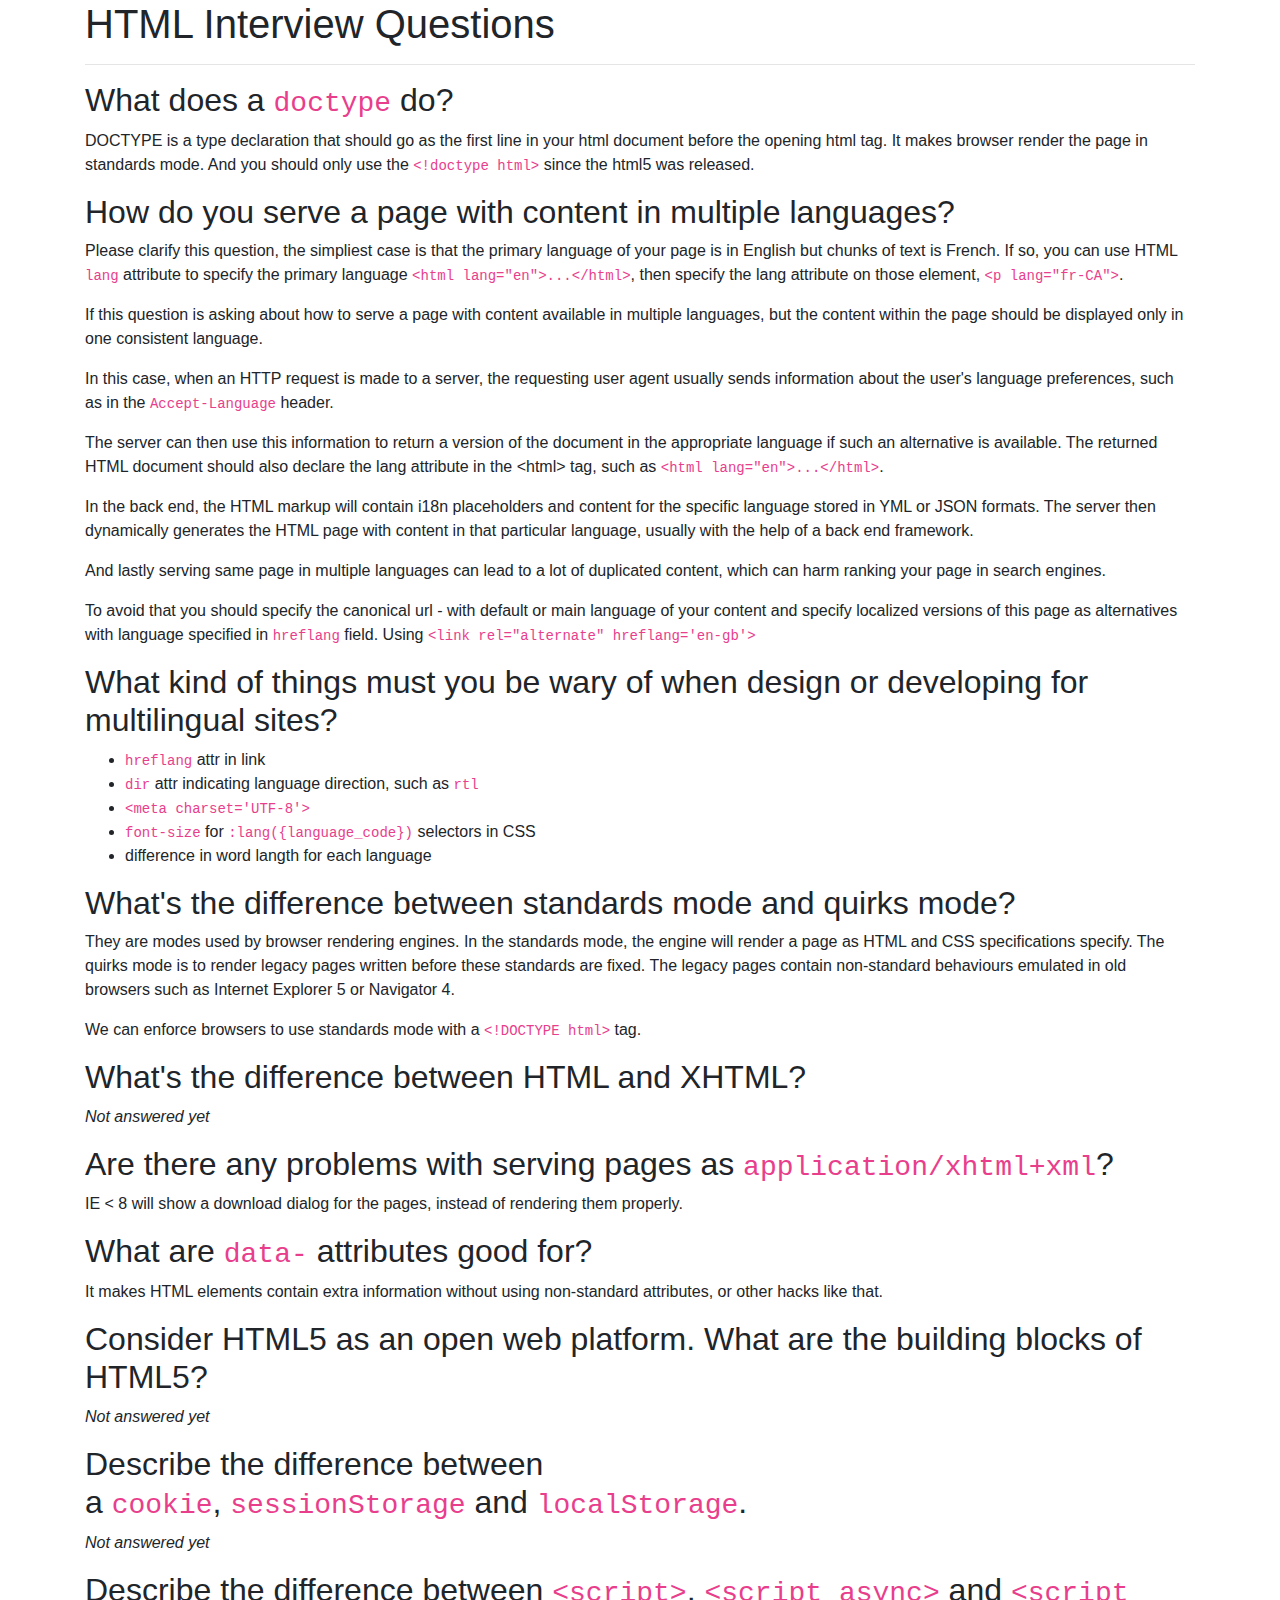
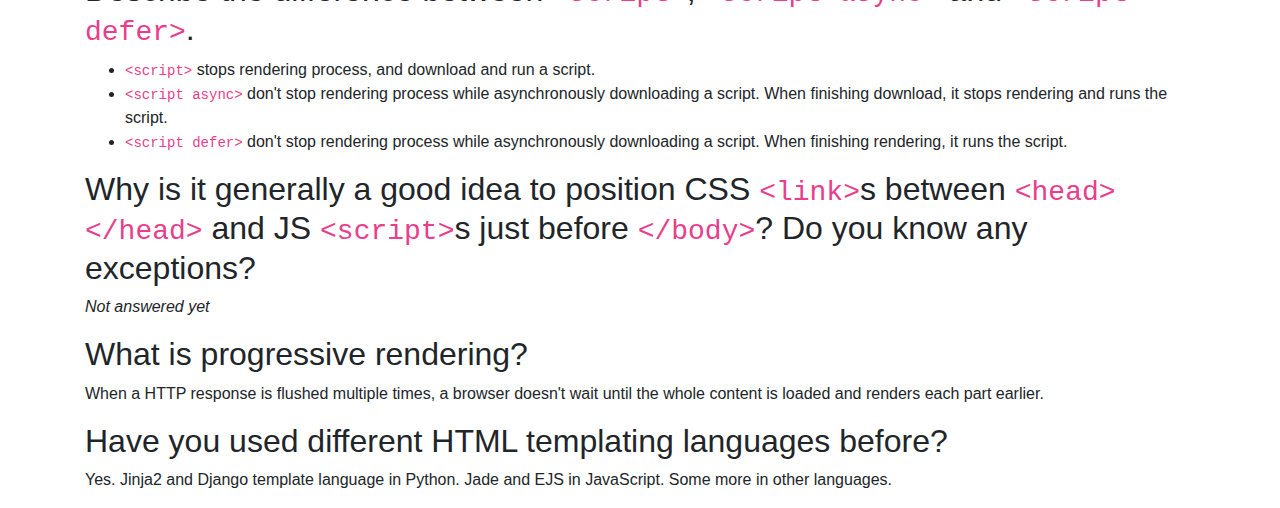
==== html_questions.html @ 6d19f782 "How do you serve a page with content in multiple languages?" ====
<!DOCTYPE html>
<html lang="en">

<head>
	<meta charset="UTF-8">
	<meta http-equiv="X-UA-Compatible" content="IE=edge,chrome=1">
	<meta name="viewport" content="width=device-width,initial-scale=1, shrink-to-fit=no">
	<title>HTML Interview Questions</title>
	<meta name="author" content="name">

	<link rel="stylesheet" href="https://stackpath.bootstrapcdn.com/bootstrap/4.3.1/css/bootstrap.min.css" integrity="sha384-ggOyR0iXCbMQv3Xipma34MD+dH/1fQ784/j6cY/iJTQUOhcWr7x9JvoRxT2MZw1T" crossorigin="anonymous">

	<link rel="stylesheet" href="styles.css">

</head>

<body>
	<div class="container">
		<div class="">
			<h1>HTML Interview Questions</h1>
			<hr>
			<h2>What does a&nbsp;<code>doctype</code>&nbsp;do?</h2>
			<p>DOCTYPE is a type declaration that should go as the first line in your html document before the opening html tag. It makes browser render the page in standards mode. And you should only use the <code>&lt;!doctype html&gt;</code> since the html5 was released.</p>
			
			<h2><a id="user-content-how-do-you-serve-a-page-with-content-in-multiple-languages" class="anchor" href="#how-do-you-serve-a-page-with-content-in-multiple-languages"></a>How do you serve a page with content in multiple languages?</h2>
						
			<p>Please clarify this question, the simpliest case is that the primary language of your page is in English but chunks of text is French. If so, you can use HTML <code>lang</code> attribute to specify the primary language <code>&lt;html lang="en"&gt;...&lt;/html&gt;</code>, then specify the lang attribute on those element, <code>&lt;p lang="fr-CA"&gt;</code>.</p>
			
			<p>If this question is asking about how to serve a page with content available in multiple languages, but the content within the page should be displayed only in one consistent language.</p>
			<p>In this case, when an HTTP request is made to a server, the requesting user agent usually sends information about the user's language preferences, such as in the <code>Accept-Language</code> header.</p>
			<p>The server can then use this information to return a version of the document in the appropriate language if such an alternative is available. The returned HTML document should also declare the lang attribute in the &lt;html&gt; tag, such as <code>&lt;html lang="en"&gt;...&lt;/html&gt;</code>.</p>
			<p>In the back end, the HTML markup will contain i18n placeholders and content for the specific language stored in YML or JSON formats. The server then dynamically generates the HTML page with content in that particular language, usually with the help of a back end framework.</p>
			<p>And lastly serving same page in multiple languages can lead to a lot of duplicated content, which can harm ranking your page in search engines.</p>
			<p>To avoid that you should specify the canonical url - with default or main language of your content and specify localized versions of this page as alternatives with language specified in&nbsp;<code class="language-text">hreflang</code>&nbsp;field. Using&nbsp;<code class="language-text">&lt;link rel="alternate" hreflang='en-gb'&gt;</code></p>
		
			<h2><a id="user-content-what-kind-of-things-must-you-be-wary-of-when-design-or-developing-for-multilingual-sites" class="anchor" href="#what-kind-of-things-must-you-be-wary-of-when-design-or-developing-for-multilingual-sites"></a>What kind of things must you be wary of when design or developing for multilingual sites?</h2>
			<ul>
				<li><code>hreflang</code>&nbsp;attr in link</li>
				<li><code>dir</code>&nbsp;attr indicating language direction, such as&nbsp;<code>rtl</code></li>
				<li><code>&lt;meta charset='UTF-8'&gt;</code></li>
				<li><code>font-size</code>&nbsp;for&nbsp;<code>:lang({language_code})</code>&nbsp;selectors in CSS</li>
				<li>difference in word langth for each language</li>
			</ul>


			<h2><a id="user-content-whats-the-difference-between-standards-mode-and-quirks-mode" class="anchor" href="#whats-the-difference-between-standards-mode-and-quirks-mode"></a>What's the difference between standards mode and quirks mode?</h2>
			<p>They are modes used by browser rendering engines. In the standards mode, the engine will render a page as HTML and CSS specifications specify. The quirks mode is to render legacy pages written before these standards are fixed. The legacy pages contain non-standard behaviours emulated in old browsers such as Internet Explorer 5 or Navigator 4.</p>
			<p>We can enforce browsers to use standards mode with a&nbsp;<code>&lt;!DOCTYPE html&gt;</code>&nbsp;tag.</p>



			<h2><a id="user-content-whats-the-difference-between-html-and-xhtml" class="anchor" href="#whats-the-difference-between-html-and-xhtml"></a>What's the difference between HTML and XHTML?</h2>
			<p><em>Not answered yet</em></p>

			<h2><a id="user-content-are-there-any-problems-with-serving-pages-as-applicationxhtmlxml" class="anchor" href="#are-there-any-problems-with-serving-pages-as-applicationxhtmlxml"></a>Are there any problems with serving pages as&nbsp;<code>application/xhtml+xml</code>?</h2>
			<p>IE &lt; 8 will show a download dialog for the pages, instead of rendering them properly.</p>


			

			<h2><a id="user-content-what-are-data--attributes-good-for" class="anchor" href="#what-are-data--attributes-good-for"></a>What are&nbsp;<code>data-</code>&nbsp;attributes good for?</h2>
			<p>It makes HTML elements contain extra information without using non-standard attributes, or other hacks like that.</p>

			<h2><a id="user-content-consider-html5-as-an-open-web-platform-what-are-the-building-blocks-of-html5" class="anchor" href="#consider-html5-as-an-open-web-platform-what-are-the-building-blocks-of-html5"></a>Consider HTML5 as an open web platform. What are the building blocks of HTML5?</h2>
			<p><em>Not answered yet</em></p>

			<h2><a id="user-content-describe-the-difference-between-a-cookie-sessionstorage-and-localstorage" class="anchor" href="#describe-the-difference-between-a-cookie-sessionstorage-and-localstorage"></a>Describe the difference between a&nbsp;<code>cookie</code>,&nbsp;<code>sessionStorage</code>&nbsp;and&nbsp;<code>localStorage</code>.</h2>
			<p><em>Not answered yet</em></p>

			<h2><a id="user-content-describe-the-difference-between-script-script-async-and-script-defer" class="anchor" href="#describe-the-difference-between-script-script-async-and-script-defer"></a>Describe the difference between&nbsp;<code>&lt;script&gt;</code>,&nbsp;<code>&lt;script async&gt;</code>&nbsp;and&nbsp;<code>&lt;script defer&gt;</code>.</h2>
			<ul>
				<li><code>&lt;script&gt;</code>&nbsp;stops rendering process, and download and run a script.</li>
				<li><code>&lt;script async&gt;</code>&nbsp;don't stop rendering process while asynchronously downloading a script. When finishing download, it stops rendering and runs the script.</li>
				<li><code>&lt;script defer&gt;</code>&nbsp;don't stop rendering process while asynchronously downloading a script. When finishing rendering, it runs the script.</li>
			</ul>

			<h2><a id="user-content-why-is-it-generally-a-good-idea-to-position-css-links-between-headhead-and-js-scripts-just-before-body-do-you-know-any-exceptions" class="anchor" href="#why-is-it-generally-a-good-idea-to-position-css-links-between-headhead-and-js-scripts-just-before-body-do-you-know-any-exceptions"></a>Why is it generally a good idea to position CSS&nbsp;<code>&lt;link&gt;</code>s between&nbsp;<code>&lt;head&gt;&lt;/head&gt;</code>&nbsp;and JS&nbsp;<code>&lt;script&gt;</code>s just before&nbsp;<code>&lt;/body&gt;</code>? Do you know any exceptions?</h2>
			<p><em>Not answered yet</em></p>

			<h2><a id="user-content-what-is-progressive-rendering" class="anchor" href="#what-is-progressive-rendering"></a>What is progressive rendering?</h2>
			<p>When a HTTP response is flushed multiple times, a browser doesn't wait until the whole content is loaded and renders each part earlier.</p>

			<h2><a id="user-content-have-you-used-different-html-templating-languages-before" class="anchor" href="#have-you-used-different-html-templating-languages-before"></a>Have you used different HTML templating languages before?</h2>
			<p>Yes. Jinja2 and Django template language in Python. Jade and EJS in JavaScript. Some more in other languages.</p>
		</div>
	</div>


	<script src="https://code.jquery.com/jquery-3.3.1.slim.min.js" integrity="sha384-q8i/X+965DzO0rT7abK41JStQIAqVgRVzpbzo5smXKp4YfRvH+8abtTE1Pi6jizo" crossorigin="anonymous"></script>

	<script src="https://stackpath.bootstrapcdn.com/bootstrap/4.3.1/js/bootstrap.min.js" integrity="sha384-JjSmVgyd0p3pXB1rRibZUAYoIIy6OrQ6VrjIEaFf/nJGzIxFDsf4x0xIM+B07jRM" crossorigin="anonymous"></script>

</body>

</html>
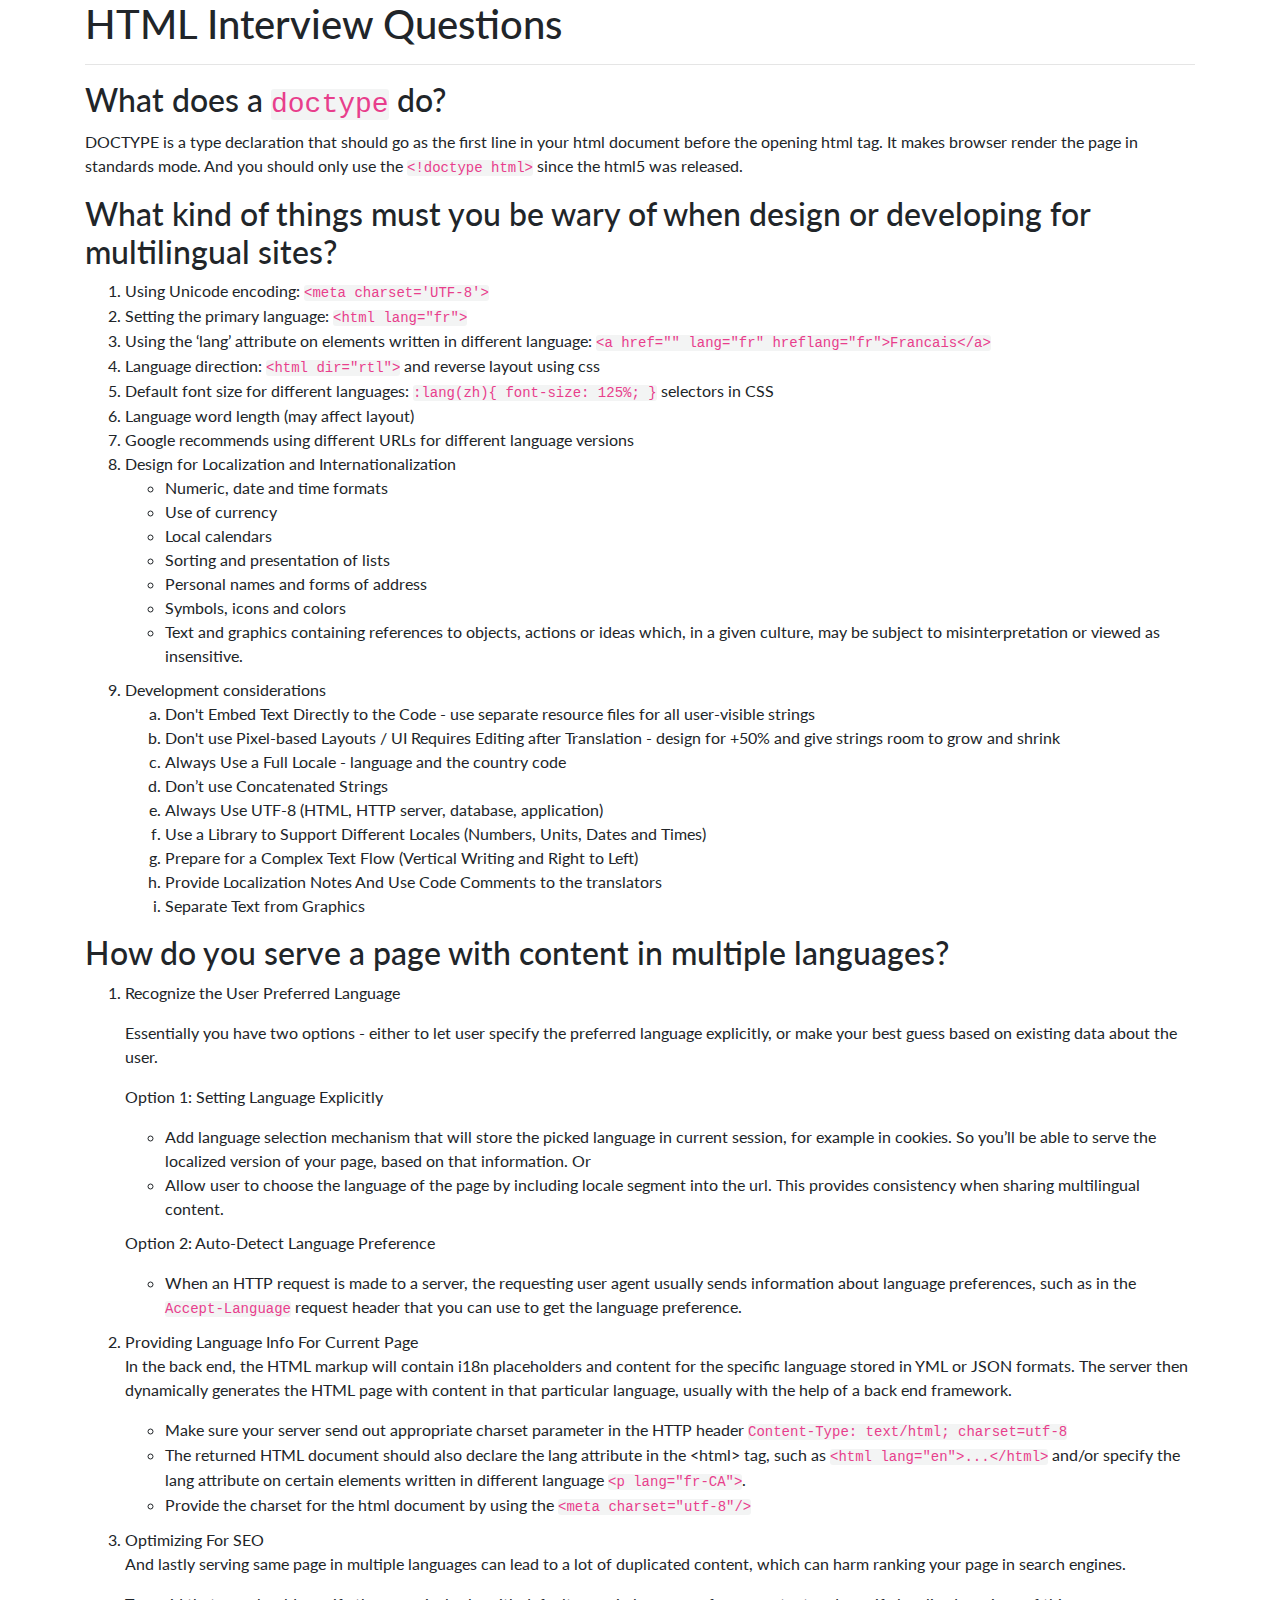
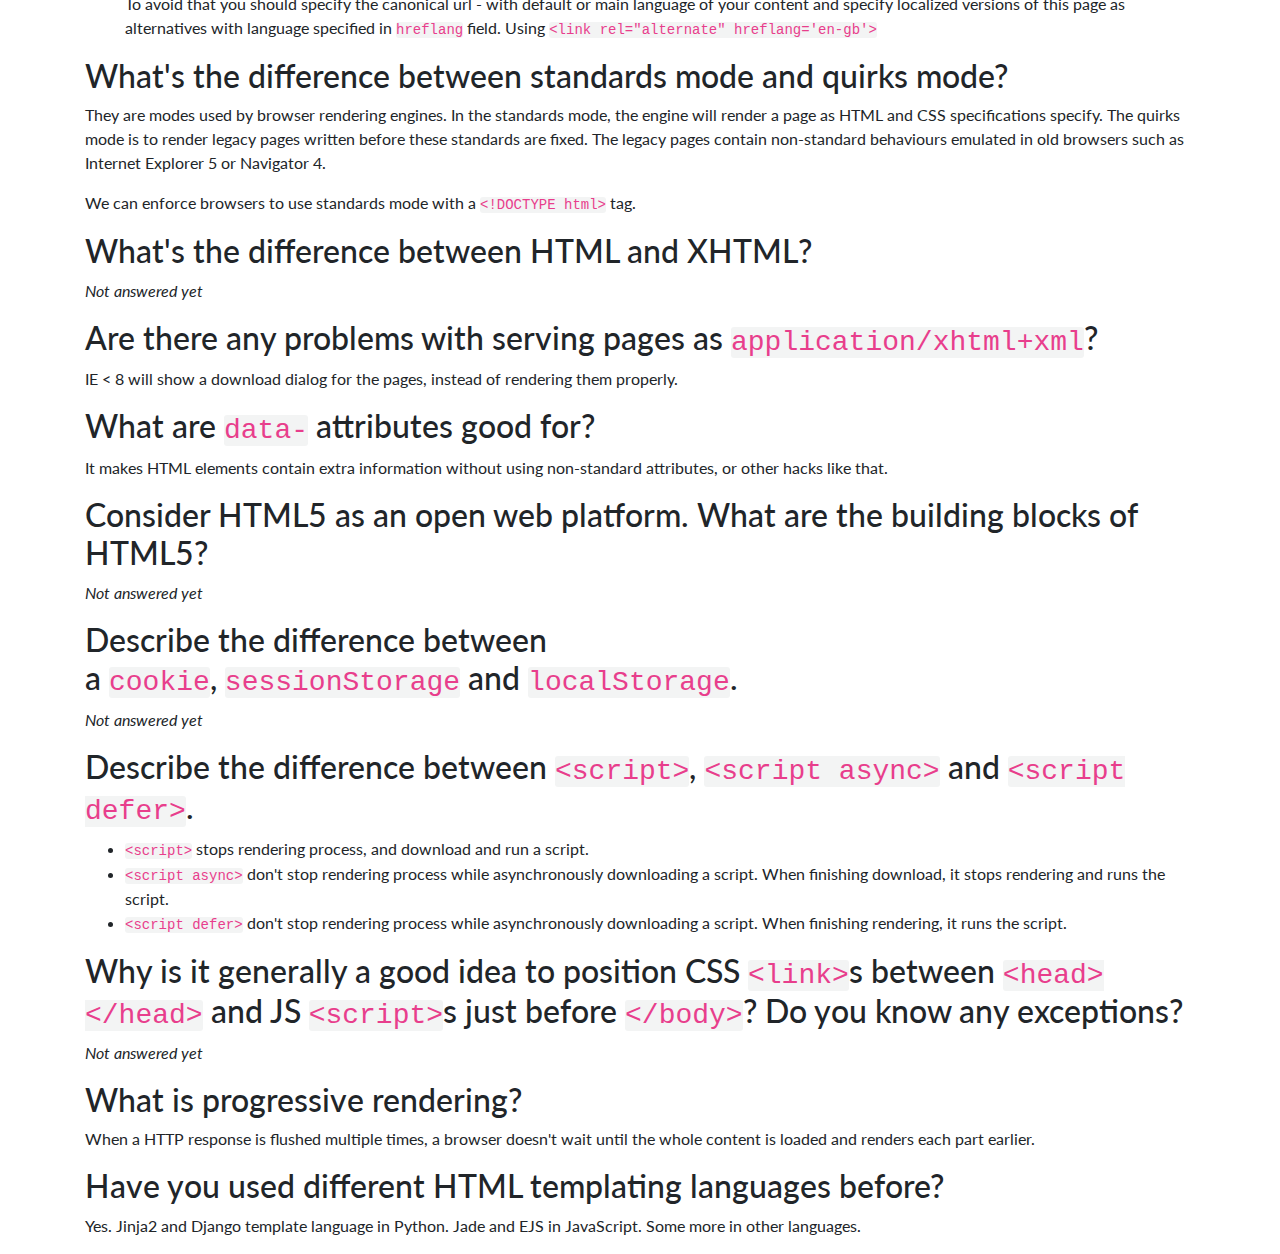
==== commit ba890904: "Completed i18n questions" ====
--- a/html_questions.html
+++ b/html_questions.html
@@ -21,26 +21,81 @@
 			<hr>
 			<h2>What does a&nbsp;<code>doctype</code>&nbsp;do?</h2>
 			<p>DOCTYPE is a type declaration that should go as the first line in your html document before the opening html tag. It makes browser render the page in standards mode. And you should only use the <code>&lt;!doctype html&gt;</code> since the html5 was released.</p>
+
+			<h2><a id="user-content-what-kind-of-things-must-you-be-wary-of-when-design-or-developing-for-multilingual-sites" class="anchor" href="#what-kind-of-things-must-you-be-wary-of-when-design-or-developing-for-multilingual-sites"></a>What kind of things must you be wary of when design or developing for multilingual sites?</h2>
+			<ol>
+				<li>Using Unicode encoding: <code>&lt;meta charset='UTF-8'&gt;</code></li>
+				<li>Setting the primary language: <code>&lt;html lang="fr"&gt;</code></li>
+				<li>Using the &lsquo;lang&rsquo; attribute on elements written in different language: <code>&lt;a href="" lang="fr" hreflang="fr"&gt;Francais&lt;/a&gt;</code></li>
+				<li>Language direction: <code>&lt;html dir="rtl"&gt;</code> and reverse layout using css</li>
+				<li>Default font size for different languages: <code>:lang(zh){ font-size: 125%; }</code>&nbsp;selectors in CSS</li>
+				<li>Language word length (may affect layout)</li>
+				<li>Google recommends using different URLs for different language versions</li>
+
+				<li>Design for Localization and Internationalization
+					<ul>
+						<li>Numeric, date and time formats</li>
+						<li>Use of currency</li>
+						<li>Local calendars</li>
+						<li>Sorting and presentation of lists</li>
+						<li>Personal names and forms of address</li>
+						<li>Symbols, icons and colors</li>
+						<li>Text and graphics containing references to objects, actions or ideas which, in a given culture, may be subject to misinterpretation or viewed as insensitive.</li>
+					</ul>
+				</li>
+
+				<li>Development considerations
+					<ol class="low-alpha">
+						<li>Don't Embed Text Directly to the Code - use separate resource files for all user-visible strings</li>
+						<li>Don't use Pixel-based Layouts / UI Requires Editing after Translation - design for +50% and give strings room to grow and shrink</li>
+						<li>Always Use a Full Locale - language and the country code</li>
+						<li>Don’t use Concatenated Strings</li>
+						<li>Always Use UTF-8 (HTML, HTTP server, database, application)</li>
+						<li>Use a Library to Support Different Locales (Numbers, Units, Dates and Times)</li>
+						<li>Prepare for a Complex Text Flow (Vertical Writing and Right to Left)</li>
+						<li>Provide Localization Notes And Use Code Comments to the translators</li>
+						<li>Separate Text from Graphics</li>
+					</ol>
+				</li>
+			</ol>
+
+
+
+			<h2><a id="user-content-how-do-you-serve-a-page-with-content-in-multiple-languages" class="anchor" href="#how-do-you-serve-a-page-with-content-in-multiple-languages"></a>How do you serve a page with content in multiple languages?</h2>
+
+			<ol>
+				<li>
+					<p>Recognize the User Preferred Language</p>
+					<p>Essentially you have two options - either to let user specify the preferred language explicitly, or make your best guess based on existing data about the user.</p>
+					<p>Option 1: Setting Language Explicitly</p>
+					<ul>
+						<li>Add language selection mechanism that will store the picked language in current session, for example in cookies. So you’ll be able to serve the localized version of your page, based on that information. Or </li>
+						<li>Allow user to choose the language of the page by including locale segment into the url. This provides consistency when sharing multilingual content. </li>
+					</ul>
+					<p>Option 2: Auto-Detect Language Preference</p>
+					<ul>
+						<li>When an HTTP request is made to a server, the requesting user agent usually sends information about language preferences, such as in the <code>Accept-Language</code> request header that you can use to get the language preference.</li>
+					</ul>
+				</li>
+				<li>Providing Language Info For Current Page
+					<p>In the back end, the HTML markup will contain i18n placeholders and content for the specific language stored in YML or JSON formats. The server then dynamically generates the HTML page with content in that particular language, usually with the help of a back end framework.</p>
+					<ul>
+						<li>Make sure your server send out appropriate charset parameter in the HTTP header
+							<code>Content-Type: text/html; charset=utf-8</code></li>
+						<li>The returned HTML document should also declare the lang attribute in the &lt;html&gt; tag, such as <code>&lt;html lang="en"&gt;...&lt;/html&gt;</code> and/or specify the lang attribute on certain elements written in different language <code>&lt;p lang="fr-CA"&gt;</code>.</li>
+						<li>Provide the charset for the html document by using the <code>&lt;meta charset="utf-8"/&gt;</code></li>
+					</ul>
+				</li>
+				<li>Optimizing For SEO
+					<p>And lastly serving same page in multiple languages can lead to a lot of duplicated content, which can harm ranking your page in search engines.</p>
+					<p>To avoid that you should specify the canonical url - with default or main language of your content and specify localized versions of this page as alternatives with language specified in&nbsp;<code class="language-text">hreflang</code>&nbsp;field. Using&nbsp;<code class="language-text">&lt;link rel="alternate" hreflang='en-gb'&gt;</code></p>
+				</li>
+			</ol>
+
+
+
 			
-			<h2><a id="user-content-how-do-you-serve-a-page-with-content-in-multiple-languages" class="anchor" href="#how-do-you-serve-a-page-with-content-in-multiple-languages"></a>How do you serve a page with content in multiple languages?</h2>
-						
-			<p>Please clarify this question, the simpliest case is that the primary language of your page is in English but chunks of text is French. If so, you can use HTML <code>lang</code> attribute to specify the primary language <code>&lt;html lang="en"&gt;...&lt;/html&gt;</code>, then specify the lang attribute on those element, <code>&lt;p lang="fr-CA"&gt;</code>.</p>
-			
-			<p>If this question is asking about how to serve a page with content available in multiple languages, but the content within the page should be displayed only in one consistent language.</p>
-			<p>In this case, when an HTTP request is made to a server, the requesting user agent usually sends information about the user's language preferences, such as in the <code>Accept-Language</code> header.</p>
-			<p>The server can then use this information to return a version of the document in the appropriate language if such an alternative is available. The returned HTML document should also declare the lang attribute in the &lt;html&gt; tag, such as <code>&lt;html lang="en"&gt;...&lt;/html&gt;</code>.</p>
-			<p>In the back end, the HTML markup will contain i18n placeholders and content for the specific language stored in YML or JSON formats. The server then dynamically generates the HTML page with content in that particular language, usually with the help of a back end framework.</p>
-			<p>And lastly serving same page in multiple languages can lead to a lot of duplicated content, which can harm ranking your page in search engines.</p>
-			<p>To avoid that you should specify the canonical url - with default or main language of your content and specify localized versions of this page as alternatives with language specified in&nbsp;<code class="language-text">hreflang</code>&nbsp;field. Using&nbsp;<code class="language-text">&lt;link rel="alternate" hreflang='en-gb'&gt;</code></p>
-		
-			<h2><a id="user-content-what-kind-of-things-must-you-be-wary-of-when-design-or-developing-for-multilingual-sites" class="anchor" href="#what-kind-of-things-must-you-be-wary-of-when-design-or-developing-for-multilingual-sites"></a>What kind of things must you be wary of when design or developing for multilingual sites?</h2>
-			<ul>
-				<li><code>hreflang</code>&nbsp;attr in link</li>
-				<li><code>dir</code>&nbsp;attr indicating language direction, such as&nbsp;<code>rtl</code></li>
-				<li><code>&lt;meta charset='UTF-8'&gt;</code></li>
-				<li><code>font-size</code>&nbsp;for&nbsp;<code>:lang({language_code})</code>&nbsp;selectors in CSS</li>
-				<li>difference in word langth for each language</li>
-			</ul>
+
 
 
 			<h2><a id="user-content-whats-the-difference-between-standards-mode-and-quirks-mode" class="anchor" href="#whats-the-difference-between-standards-mode-and-quirks-mode"></a>What's the difference between standards mode and quirks mode?</h2>
@@ -56,7 +111,7 @@
 			<p>IE &lt; 8 will show a download dialog for the pages, instead of rendering them properly.</p>
 
 
-			
+
 
 			<h2><a id="user-content-what-are-data--attributes-good-for" class="anchor" href="#what-are-data--attributes-good-for"></a>What are&nbsp;<code>data-</code>&nbsp;attributes good for?</h2>
 			<p>It makes HTML elements contain extra information without using non-standard attributes, or other hacks like that.</p>
--- a/styles.css
+++ b/styles.css
@@ -0,0 +1,22 @@
+@import url(https://fonts.googleapis.com/css?family=Lato:400,500);
+html,
+body {
+	font-family: 'Lato', Helvetica, sans-serif;
+	min-width: 320px;
+}
+
+h2 {
+	/*font-size: 1.5em;
+	font-weight: bold;*/
+}
+code {
+	background-color: rgba(27, 31, 35, .05);
+	border-radius: 3px;
+}
+ol.low-alpha {
+	list-style-type:lower-alpha;
+}
+ol li:last-child,
+ul li:last-child {
+	margin-bottom: 10px;
+}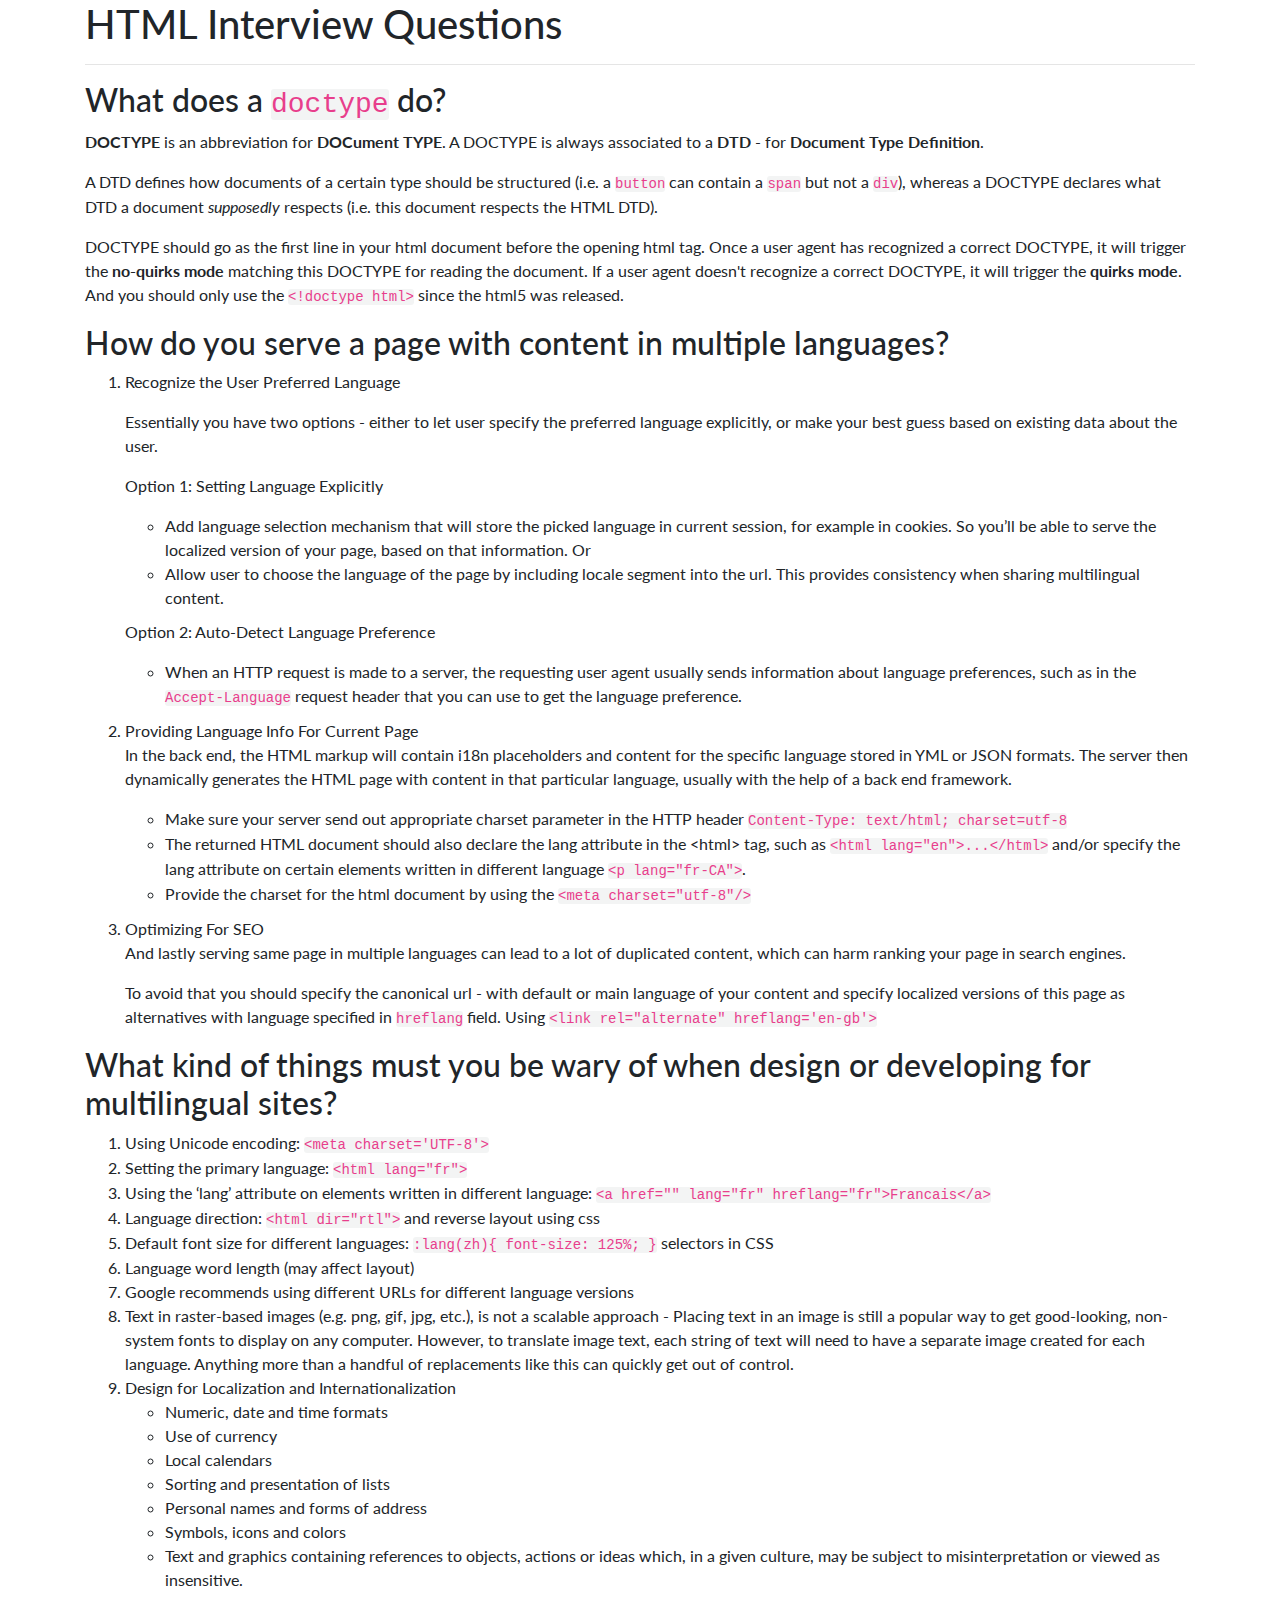
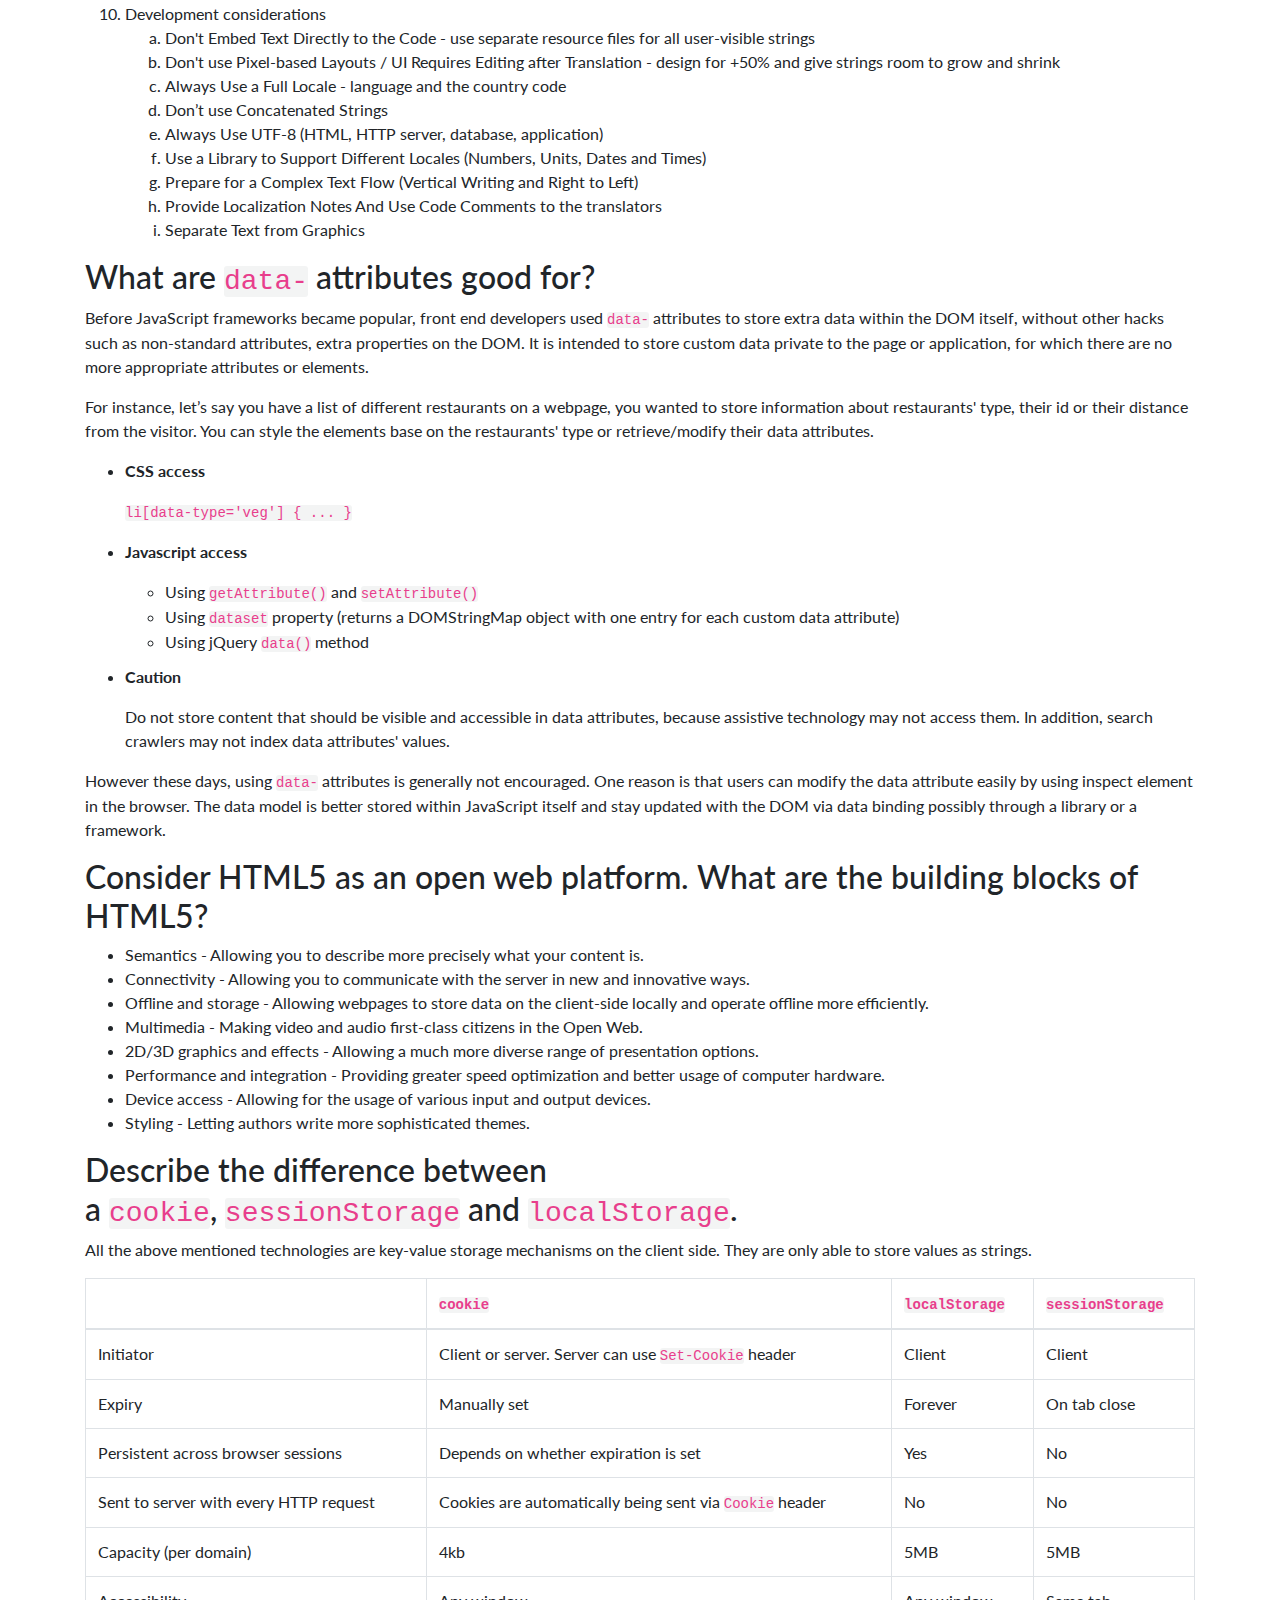
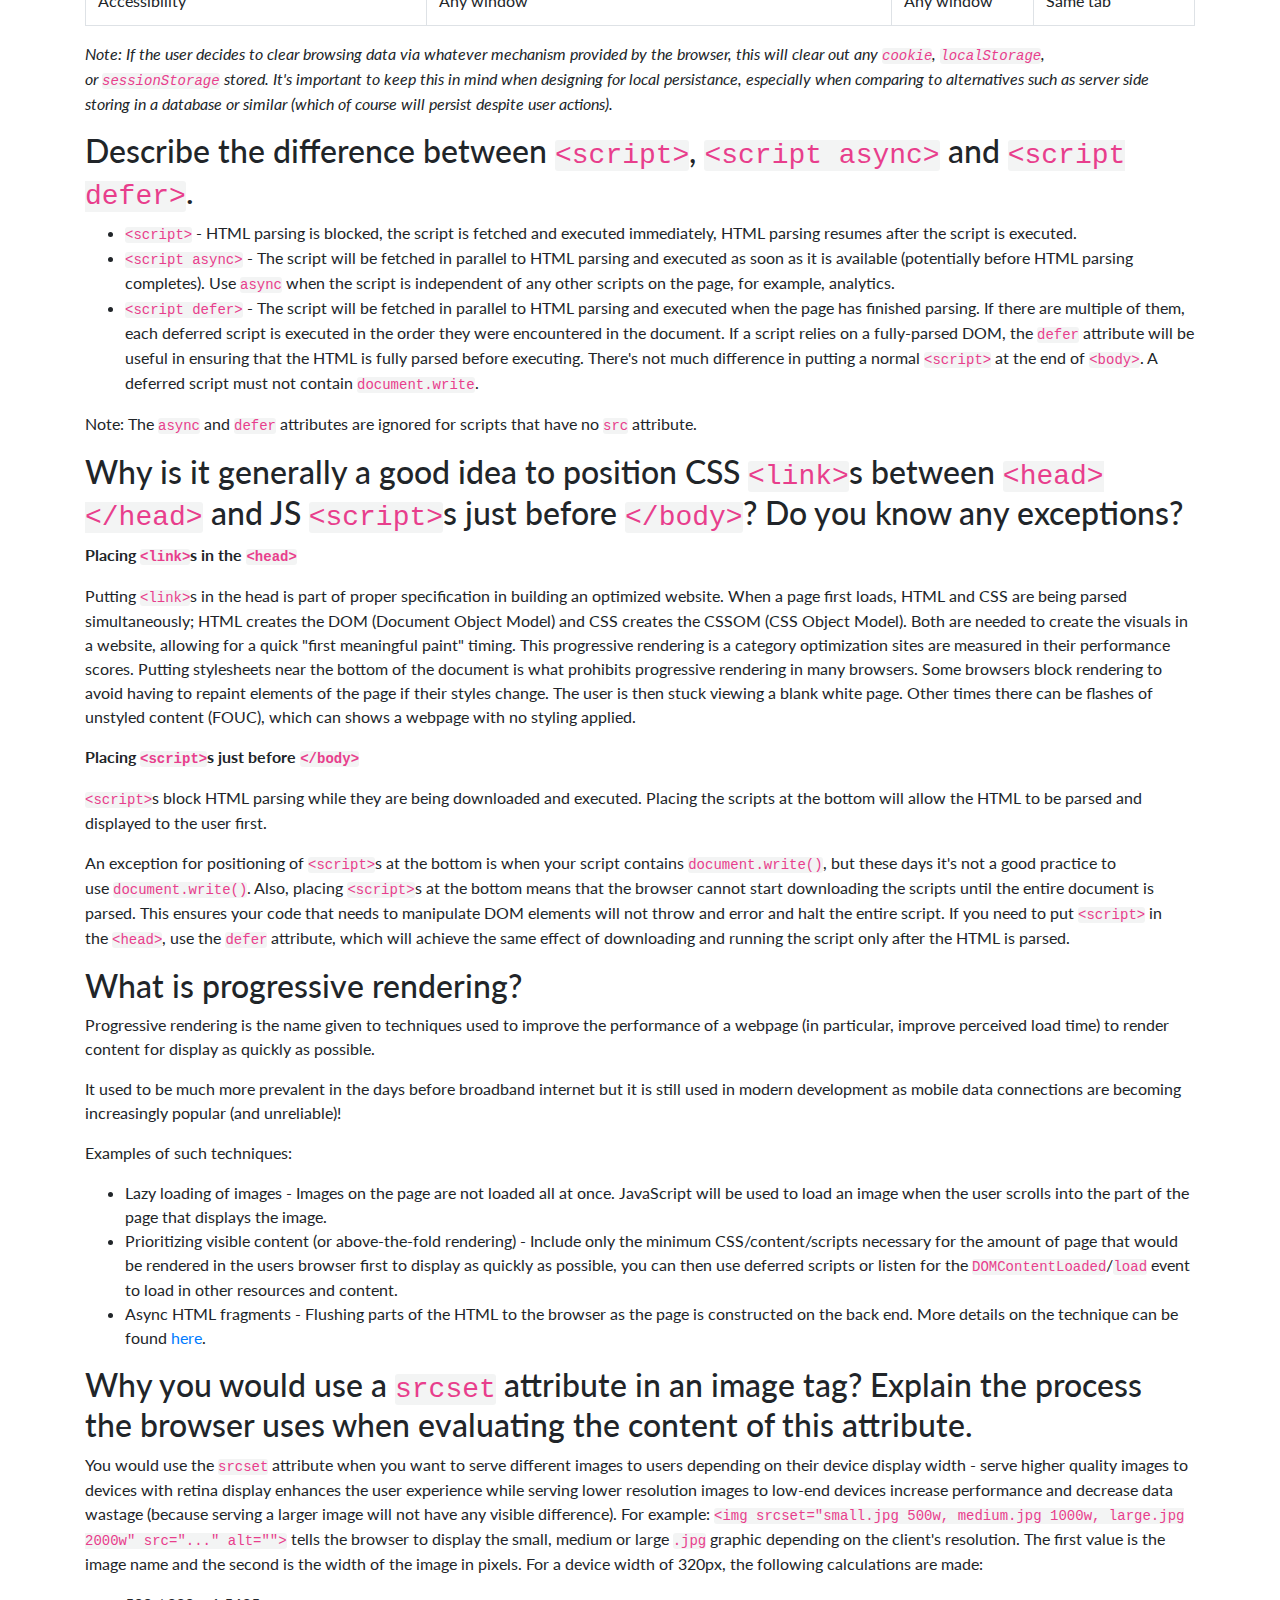
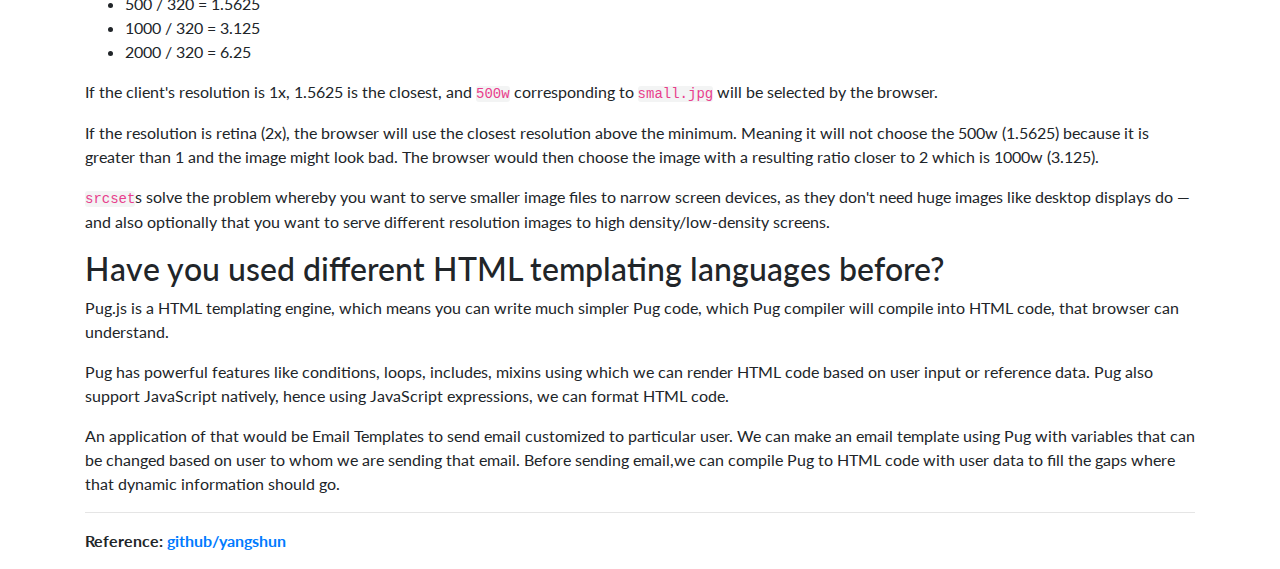
==== commit 1f63d9b5: "Pug.js" ====
--- a/html_questions.html
+++ b/html_questions.html
@@ -20,7 +20,40 @@
 			<h1>HTML Interview Questions</h1>
 			<hr>
 			<h2>What does a&nbsp;<code>doctype</code>&nbsp;do?</h2>
-			<p>DOCTYPE is a type declaration that should go as the first line in your html document before the opening html tag. It makes browser render the page in standards mode. And you should only use the <code>&lt;!doctype html&gt;</code> since the html5 was released.</p>
+			<p><strong>DOCTYPE</strong>&nbsp;is an abbreviation for&nbsp;<strong>DOCument TYPE</strong>. A DOCTYPE is always associated to a&nbsp;<strong>DTD</strong>&nbsp;- for&nbsp;<strong>Document Type Definition</strong>.</p>
+			<p>A DTD defines how documents of a certain type should be structured (i.e. a&nbsp;<code>button</code>&nbsp;can contain a&nbsp;<code>span</code>&nbsp;but not a&nbsp;<code>div</code>), whereas a DOCTYPE declares what DTD a document&nbsp;<em>supposedly</em>&nbsp;respects (i.e. this document respects the HTML DTD).</p>
+			<p>DOCTYPE should go as the first line in your html document before the opening html tag. Once a user agent has recognized a correct DOCTYPE, it will trigger the&nbsp;<strong>no-quirks mode</strong>&nbsp;matching this DOCTYPE for reading the document. If a user agent doesn't recognize a correct DOCTYPE, it will trigger the&nbsp;<strong>quirks mode</strong>. And you should only use the <code>&lt;!doctype html&gt;</code> since the html5 was released.</p>
+
+			<h2><a id="user-content-how-do-you-serve-a-page-with-content-in-multiple-languages" class="anchor" href="#how-do-you-serve-a-page-with-content-in-multiple-languages"></a>How do you serve a page with content in multiple languages?</h2>
+
+			<ol>
+				<li>
+					<p>Recognize the User Preferred Language</p>
+					<p>Essentially you have two options - either to let user specify the preferred language explicitly, or make your best guess based on existing data about the user.</p>
+					<p>Option 1: Setting Language Explicitly</p>
+					<ul>
+						<li>Add language selection mechanism that will store the picked language in current session, for example in cookies. So you’ll be able to serve the localized version of your page, based on that information. Or </li>
+						<li>Allow user to choose the language of the page by including locale segment into the url. This provides consistency when sharing multilingual content. </li>
+					</ul>
+					<p>Option 2: Auto-Detect Language Preference</p>
+					<ul>
+						<li>When an HTTP request is made to a server, the requesting user agent usually sends information about language preferences, such as in the <code>Accept-Language</code> request header that you can use to get the language preference.</li>
+					</ul>
+				</li>
+				<li>Providing Language Info For Current Page
+					<p>In the back end, the HTML markup will contain i18n placeholders and content for the specific language stored in YML or JSON formats. The server then dynamically generates the HTML page with content in that particular language, usually with the help of a back end framework.</p>
+					<ul>
+						<li>Make sure your server send out appropriate charset parameter in the HTTP header
+							<code>Content-Type: text/html; charset=utf-8</code></li>
+						<li>The returned HTML document should also declare the lang attribute in the &lt;html&gt; tag, such as <code>&lt;html lang="en"&gt;...&lt;/html&gt;</code> and/or specify the lang attribute on certain elements written in different language <code>&lt;p lang="fr-CA"&gt;</code>.</li>
+						<li>Provide the charset for the html document by using the <code>&lt;meta charset="utf-8"/&gt;</code></li>
+					</ul>
+				</li>
+				<li>Optimizing For SEO
+					<p>And lastly serving same page in multiple languages can lead to a lot of duplicated content, which can harm ranking your page in search engines.</p>
+					<p>To avoid that you should specify the canonical url - with default or main language of your content and specify localized versions of this page as alternatives with language specified in&nbsp;<code class="language-text">hreflang</code>&nbsp;field. Using&nbsp;<code class="language-text">&lt;link rel="alternate" hreflang='en-gb'&gt;</code></p>
+				</li>
+			</ol>
 
 			<h2><a id="user-content-what-kind-of-things-must-you-be-wary-of-when-design-or-developing-for-multilingual-sites" class="anchor" href="#what-kind-of-things-must-you-be-wary-of-when-design-or-developing-for-multilingual-sites"></a>What kind of things must you be wary of when design or developing for multilingual sites?</h2>
 			<ol>
@@ -31,6 +64,7 @@
 				<li>Default font size for different languages: <code>:lang(zh){ font-size: 125%; }</code>&nbsp;selectors in CSS</li>
 				<li>Language word length (may affect layout)</li>
 				<li>Google recommends using different URLs for different language versions</li>
+				<li>Text in raster-based images (e.g. png, gif, jpg, etc.), is not a scalable approach - Placing text in an image is still a popular way to get good-looking, non-system fonts to display on any computer. However, to translate image text, each string of text will need to have a separate image created for each language. Anything more than a handful of replacements like this can quickly get out of control.</li>
 
 				<li>Design for Localization and Internationalization
 					<ul>
@@ -60,83 +94,145 @@
 			</ol>
 
 
-
-			<h2><a id="user-content-how-do-you-serve-a-page-with-content-in-multiple-languages" class="anchor" href="#how-do-you-serve-a-page-with-content-in-multiple-languages"></a>How do you serve a page with content in multiple languages?</h2>
-
-			<ol>
-				<li>
-					<p>Recognize the User Preferred Language</p>
-					<p>Essentially you have two options - either to let user specify the preferred language explicitly, or make your best guess based on existing data about the user.</p>
-					<p>Option 1: Setting Language Explicitly</p>
-					<ul>
-						<li>Add language selection mechanism that will store the picked language in current session, for example in cookies. So you’ll be able to serve the localized version of your page, based on that information. Or </li>
-						<li>Allow user to choose the language of the page by including locale segment into the url. This provides consistency when sharing multilingual content. </li>
-					</ul>
-					<p>Option 2: Auto-Detect Language Preference</p>
-					<ul>
-						<li>When an HTTP request is made to a server, the requesting user agent usually sends information about language preferences, such as in the <code>Accept-Language</code> request header that you can use to get the language preference.</li>
-					</ul>
-				</li>
-				<li>Providing Language Info For Current Page
-					<p>In the back end, the HTML markup will contain i18n placeholders and content for the specific language stored in YML or JSON formats. The server then dynamically generates the HTML page with content in that particular language, usually with the help of a back end framework.</p>
-					<ul>
-						<li>Make sure your server send out appropriate charset parameter in the HTTP header
-							<code>Content-Type: text/html; charset=utf-8</code></li>
-						<li>The returned HTML document should also declare the lang attribute in the &lt;html&gt; tag, such as <code>&lt;html lang="en"&gt;...&lt;/html&gt;</code> and/or specify the lang attribute on certain elements written in different language <code>&lt;p lang="fr-CA"&gt;</code>.</li>
-						<li>Provide the charset for the html document by using the <code>&lt;meta charset="utf-8"/&gt;</code></li>
-					</ul>
-				</li>
-				<li>Optimizing For SEO
-					<p>And lastly serving same page in multiple languages can lead to a lot of duplicated content, which can harm ranking your page in search engines.</p>
-					<p>To avoid that you should specify the canonical url - with default or main language of your content and specify localized versions of this page as alternatives with language specified in&nbsp;<code class="language-text">hreflang</code>&nbsp;field. Using&nbsp;<code class="language-text">&lt;link rel="alternate" hreflang='en-gb'&gt;</code></p>
-				</li>
-			</ol>
-
-
-
+			<h2><a id="user-content-what-are-data--attributes-good-for" class="anchor" href="#what-are-data--attributes-good-for"></a>What are&nbsp;<code>data-</code>&nbsp;attributes good for?</h2>
+			<p>Before JavaScript frameworks became popular, front end developers used&nbsp;<code>data-</code>&nbsp;attributes to store extra data within the DOM itself, without other hacks such as non-standard attributes, extra properties on the DOM. It is intended to store custom data private to the page or application, for which there are no more appropriate attributes or elements.</p>
+			<p>For instance, let’s say you have a list of different restaurants on a webpage, you wanted to store information about restaurants' type, their id or their distance from the visitor. You can style the elements base on the restaurants' type or retrieve/modify their data attributes.</p>
+			<ul>
+				<li>
+					<p><strong>CSS access</strong></p>
+					<p><code>li[data-type='veg'] { ... }</code></p>
+				</li>
+				<li>
+					<p><strong>Javascript access</strong></p>
+					<ul>
+						<li>Using <code>getAttribute()</code> and <code>setAttribute()</code></li>
+						<li>Using <code>dataset</code> property (returns a DOMStringMap object with one entry for each custom data attribute)</li>
+						<li>Using jQuery <code>data()</code> method</li>
+					</ul>
+
+				</li>
+
+				<li>
+					<p><strong>Caution</strong></p>
+					<p>Do not store content that should be visible and accessible in data attributes, because assistive technology may not access them. In addition, search crawlers may not index data attributes' values.</p>
+				</li>
+			</ul>
+			<p>However these days, using&nbsp;<code>data-</code>&nbsp;attributes is generally not encouraged. One reason is that users can modify the data attribute easily by using inspect element in the browser. The data model is better stored within JavaScript itself and stay updated with the DOM via data binding possibly through a library or a framework.</p>
+
+			<h2><a id="user-content-consider-html5-as-an-open-web-platform-what-are-the-building-blocks-of-html5" class="anchor" href="#consider-html5-as-an-open-web-platform-what-are-the-building-blocks-of-html5"></a>Consider HTML5 as an open web platform. What are the building blocks of HTML5?</h2>
+			<ul>
+				<li>Semantics - Allowing you to describe more precisely what your content is.</li>
+				<li>Connectivity - Allowing you to communicate with the server in new and innovative ways.</li>
+				<li>Offline and storage - Allowing webpages to store data on the client-side locally and operate offline more efficiently.</li>
+				<li>Multimedia - Making video and audio first-class citizens in the Open Web.</li>
+				<li>2D/3D graphics and effects - Allowing a much more diverse range of presentation options.</li>
+				<li>Performance and integration - Providing greater speed optimization and better usage of computer hardware.</li>
+				<li>Device access - Allowing for the usage of various input and output devices.</li>
+				<li>Styling - Letting authors write more sophisticated themes.</li>
+			</ul>
+
+
+
+			<h2><a id="user-content-describe-the-difference-between-a-cookie-sessionstorage-and-localstorage" class="anchor" href="#describe-the-difference-between-a-cookie-sessionstorage-and-localstorage"></a>Describe the difference between a&nbsp;<code>cookie</code>,&nbsp;<code>sessionStorage</code>&nbsp;and&nbsp;<code>localStorage</code>.</h2>
+			<p>All the above mentioned technologies are key-value storage mechanisms on the client side. They are only able to store values as strings.</p>
+
+			<table class="table table-bordered table-hover">
+				<thead>
+					<tr>
+						<th>&nbsp;</th>
+						<th><code>cookie</code></th>
+						<th><code>localStorage</code></th>
+						<th><code>sessionStorage</code></th>
+					</tr>
+				</thead>
+				<tbody>
+					<tr>
+						<td>Initiator</td>
+						<td>Client or server. Server can use&nbsp;<code>Set-Cookie</code>&nbsp;header</td>
+						<td>Client</td>
+						<td>Client</td>
+					</tr>
+					<tr>
+						<td>Expiry</td>
+						<td>Manually set</td>
+						<td>Forever</td>
+						<td>On tab close</td>
+					</tr>
+					<tr>
+						<td>Persistent across browser sessions</td>
+						<td>Depends on whether expiration is set</td>
+						<td>Yes</td>
+						<td>No</td>
+					</tr>
+					<tr>
+						<td>Sent to server with every HTTP request</td>
+						<td>Cookies are automatically being sent via&nbsp;<code>Cookie</code>&nbsp;header</td>
+						<td>No</td>
+						<td>No</td>
+					</tr>
+					<tr>
+						<td>Capacity (per domain)</td>
+						<td>4kb</td>
+						<td>5MB</td>
+						<td>5MB</td>
+					</tr>
+					<tr>
+						<td>Accessibility</td>
+						<td>Any window</td>
+						<td>Any window</td>
+						<td>Same tab</td>
+					</tr>
+				</tbody>
+			</table>
+
+			<p><em>Note: If the user decides to clear browsing data via whatever mechanism provided by the browser, this will clear out any&nbsp;<code>cookie</code>,&nbsp;<code>localStorage</code>, or&nbsp;<code>sessionStorage</code>&nbsp;stored. It's important to keep this in mind when designing for local persistance, especially when comparing to alternatives such as server side storing in a database or similar (which of course will persist despite user actions).</em></p>
+
+			<h2><a id="user-content-describe-the-difference-between-script-script-async-and-script-defer" class="anchor" href="#describe-the-difference-between-script-script-async-and-script-defer"></a>Describe the difference between&nbsp;<code>&lt;script&gt;</code>,&nbsp;<code>&lt;script async&gt;</code>&nbsp;and&nbsp;<code>&lt;script defer&gt;</code>.</h2>
+			<ul>
+				<li><code>&lt;script&gt;</code>&nbsp;- HTML parsing is blocked, the script is fetched and executed immediately, HTML parsing resumes after the script is executed.</li>
+				<li><code>&lt;script async&gt;</code>&nbsp;- The script will be fetched in parallel to HTML parsing and executed as soon as it is available (potentially before HTML parsing completes). Use&nbsp;<code>async</code>&nbsp;when the script is independent of any other scripts on the page, for example, analytics.</li>
+				<li><code>&lt;script defer&gt;</code>&nbsp;- The script will be fetched in parallel to HTML parsing and executed when the page has finished parsing. If there are multiple of them, each deferred script is executed in the order they were encoun&shy;tered in the document. If a script relies on a fully-parsed DOM, the&nbsp;<code>defer</code>&nbsp;attribute will be useful in ensuring that the HTML is fully parsed before executing. There's not much difference in putting a normal&nbsp;<code>&lt;script&gt;</code>&nbsp;at the end of&nbsp;<code>&lt;body&gt;</code>. A deferred script must not contain&nbsp;<code>document.write</code>.</li>
+			</ul>
+			<p>Note: The&nbsp;<code>async</code>&nbsp;and&nbsp;<code>defer</code>&nbsp;attrib&shy;utes are ignored for scripts that have no&nbsp;<code>src</code>&nbsp;attribute.</p>
+
+
+			<h2><a id="user-content-why-is-it-generally-a-good-idea-to-position-css-links-between-headhead-and-js-scripts-just-before-body-do-you-know-any-exceptions" class="anchor" href="#why-is-it-generally-a-good-idea-to-position-css-links-between-headhead-and-js-scripts-just-before-body-do-you-know-any-exceptions"></a>Why is it generally a good idea to position CSS&nbsp;<code>&lt;link&gt;</code>s between&nbsp;<code>&lt;head&gt;&lt;/head&gt;</code>&nbsp;and JS&nbsp;<code>&lt;script&gt;</code>s just before&nbsp;<code>&lt;/body&gt;</code>? Do you know any exceptions?</h2>
+			<p><strong>Placing&nbsp;<code>&lt;link&gt;</code>s in the&nbsp;<code>&lt;head&gt;</code></strong></p>
+			<p>Putting&nbsp;<code>&lt;link&gt;</code>s in the head is part of proper specification in building an optimized website. When a page first loads, HTML and CSS are being parsed simultaneously; HTML creates the DOM (Document Object Model) and CSS creates the CSSOM (CSS Object Model). Both are needed to create the visuals in a website, allowing for a quick "first meaningful paint" timing. This progressive rendering is a category optimization sites are measured in their performance scores. Putting stylesheets near the bottom of the document is what prohibits progressive rendering in many browsers. Some browsers block rendering to avoid having to repaint elements of the page if their styles change. The user is then stuck viewing a blank white page. Other times there can be flashes of unstyled content (FOUC), which can shows a webpage with no styling applied.</p>
+			<p><strong>Placing&nbsp;<code>&lt;script&gt;</code>s just before&nbsp;<code>&lt;/body&gt;</code></strong></p>
+			<p><code>&lt;script&gt;</code>s block HTML parsing while they are being downloaded and executed. Placing the scripts at the bottom will allow the HTML to be parsed and displayed to the user first.</p>
+			<p>An exception for positioning of&nbsp;<code>&lt;script&gt;</code>s at the bottom is when your script contains&nbsp;<code>document.write()</code>, but these days it's not a good practice to use&nbsp;<code>document.write()</code>. Also, placing&nbsp;<code>&lt;script&gt;</code>s at the bottom means that the browser cannot start downloading the scripts until the entire document is parsed. This ensures your code that needs to manipulate DOM elements will not throw and error and halt the entire script. If you need to put&nbsp;<code>&lt;script&gt;</code>&nbsp;in the&nbsp;<code>&lt;head&gt;</code>, use the&nbsp;<code>defer</code>&nbsp;attribute, which will achieve the same effect of downloading and running the script only after the HTML is parsed.</p>
+
+			<h2><a id="user-content-what-is-progressive-rendering" class="anchor" href="#what-is-progressive-rendering"></a>What is progressive rendering?</h2>
+			<p>Progressive rendering is the name given to techniques used to improve the performance of a webpage (in particular, improve perceived load time) to render content for display as quickly as possible.</p>
+			<p>It used to be much more prevalent in the days before broadband internet but it is still used in modern development as mobile data connections are becoming increasingly popular (and unreliable)!</p>
+			<p>Examples of such techniques:</p>
+			<ul>
+				<li>Lazy loading of images - Images on the page are not loaded all at once. JavaScript will be used to load an image when the user scrolls into the part of the page that displays the image.</li>
+				<li>Prioritizing visible content (or above-the-fold rendering) - Include only the minimum CSS/content/scripts necessary for the amount of page that would be rendered in the users browser first to display as quickly as possible, you can then use deferred scripts or listen for the&nbsp;<code>DOMContentLoaded</code>/<code>load</code>&nbsp;event to load in other resources and content.</li>
+				<li>Async HTML fragments - Flushing parts of the HTML to the browser as the page is constructed on the back end. More details on the technique can be found&nbsp;<a href="http://www.ebaytechblog.com/2014/12/08/async-fragments-rediscovering-progressive-html-rendering-with-marko/" rel="nofollow">here</a>.</li>
+			</ul>
+
+			<h2><a class="anchor" href="#"></a>Why you would use a <code>srcset</code> attribute in an image tag? Explain the process the browser uses when evaluating the content of this attribute.</h2>
+			<p>You would use the&nbsp;<code>srcset</code>&nbsp;attribute when you want to serve different images to users depending on their device display width - serve higher quality images to devices with retina display enhances the user experience while serving lower resolution images to low-end devices increase performance and decrease data wastage (because serving a larger image will not have any visible difference). For example:&nbsp;<code>&lt;img srcset="small.jpg 500w, medium.jpg 1000w, large.jpg 2000w" src="..." alt=""&gt;</code>&nbsp;tells the browser to display the small, medium or large&nbsp;<code>.jpg</code>&nbsp;graphic depending on the client's resolution. The first value is the image name and the second is the width of the image in pixels. For a device width of 320px, the following calculations are made:</p>
+			<ul>
+				<li>500 / 320 = 1.5625</li>
+				<li>1000 / 320 = 3.125</li>
+				<li>2000 / 320 = 6.25</li>
+			</ul>
+			<p>If the client's resolution is 1x, 1.5625 is the closest, and&nbsp;<code>500w</code>&nbsp;corresponding to&nbsp;<code>small.jpg</code>&nbsp;will be selected by the browser.</p>
+			<p>If the resolution is retina (2x), the browser will use the closest resolution above the minimum. Meaning it will not choose the 500w (1.5625) because it is greater than 1 and the image might look bad. The browser would then choose the image with a resulting ratio closer to 2 which is 1000w (3.125).</p>
+			<p><code>srcset</code>s solve the problem whereby you want to serve smaller image files to narrow screen devices, as they don't need huge images like desktop displays do &mdash; and also optionally that you want to serve different resolution images to high density/low-density screens.</p>
+
+			<h2><a id="user-content-have-you-used-different-html-templating-languages-before" class="anchor" href="#have-you-used-different-html-templating-languages-before"></a>Have you used different HTML templating languages before?</h2>
+
+			<p>Pug.js is a HTML templating engine, which means you can write much simpler Pug code, which Pug compiler will compile into HTML code, that browser can understand. </p>
+			<p>Pug has powerful features like conditions, loops, includes, mixins using which we can render HTML code based on user input or reference data. Pug also support JavaScript natively, hence using JavaScript expressions, we can format HTML code.</p>
+			<p>An application of that would be Email Templates to send email customized to particular user. We can make an email template using Pug with variables that can be changed based on user to whom we are sending that email. Before sending email,we can compile Pug to HTML code with user data to fill the gaps where that dynamic information should go.</p>
 			
-
-
-
-			<h2><a id="user-content-whats-the-difference-between-standards-mode-and-quirks-mode" class="anchor" href="#whats-the-difference-between-standards-mode-and-quirks-mode"></a>What's the difference between standards mode and quirks mode?</h2>
-			<p>They are modes used by browser rendering engines. In the standards mode, the engine will render a page as HTML and CSS specifications specify. The quirks mode is to render legacy pages written before these standards are fixed. The legacy pages contain non-standard behaviours emulated in old browsers such as Internet Explorer 5 or Navigator 4.</p>
-			<p>We can enforce browsers to use standards mode with a&nbsp;<code>&lt;!DOCTYPE html&gt;</code>&nbsp;tag.</p>
-
-
-
-			<h2><a id="user-content-whats-the-difference-between-html-and-xhtml" class="anchor" href="#whats-the-difference-between-html-and-xhtml"></a>What's the difference between HTML and XHTML?</h2>
-			<p><em>Not answered yet</em></p>
-
-			<h2><a id="user-content-are-there-any-problems-with-serving-pages-as-applicationxhtmlxml" class="anchor" href="#are-there-any-problems-with-serving-pages-as-applicationxhtmlxml"></a>Are there any problems with serving pages as&nbsp;<code>application/xhtml+xml</code>?</h2>
-			<p>IE &lt; 8 will show a download dialog for the pages, instead of rendering them properly.</p>
-
-
-
-
-			<h2><a id="user-content-what-are-data--attributes-good-for" class="anchor" href="#what-are-data--attributes-good-for"></a>What are&nbsp;<code>data-</code>&nbsp;attributes good for?</h2>
-			<p>It makes HTML elements contain extra information without using non-standard attributes, or other hacks like that.</p>
-
-			<h2><a id="user-content-consider-html5-as-an-open-web-platform-what-are-the-building-blocks-of-html5" class="anchor" href="#consider-html5-as-an-open-web-platform-what-are-the-building-blocks-of-html5"></a>Consider HTML5 as an open web platform. What are the building blocks of HTML5?</h2>
-			<p><em>Not answered yet</em></p>
-
-			<h2><a id="user-content-describe-the-difference-between-a-cookie-sessionstorage-and-localstorage" class="anchor" href="#describe-the-difference-between-a-cookie-sessionstorage-and-localstorage"></a>Describe the difference between a&nbsp;<code>cookie</code>,&nbsp;<code>sessionStorage</code>&nbsp;and&nbsp;<code>localStorage</code>.</h2>
-			<p><em>Not answered yet</em></p>
-
-			<h2><a id="user-content-describe-the-difference-between-script-script-async-and-script-defer" class="anchor" href="#describe-the-difference-between-script-script-async-and-script-defer"></a>Describe the difference between&nbsp;<code>&lt;script&gt;</code>,&nbsp;<code>&lt;script async&gt;</code>&nbsp;and&nbsp;<code>&lt;script defer&gt;</code>.</h2>
-			<ul>
-				<li><code>&lt;script&gt;</code>&nbsp;stops rendering process, and download and run a script.</li>
-				<li><code>&lt;script async&gt;</code>&nbsp;don't stop rendering process while asynchronously downloading a script. When finishing download, it stops rendering and runs the script.</li>
-				<li><code>&lt;script defer&gt;</code>&nbsp;don't stop rendering process while asynchronously downloading a script. When finishing rendering, it runs the script.</li>
-			</ul>
-
-			<h2><a id="user-content-why-is-it-generally-a-good-idea-to-position-css-links-between-headhead-and-js-scripts-just-before-body-do-you-know-any-exceptions" class="anchor" href="#why-is-it-generally-a-good-idea-to-position-css-links-between-headhead-and-js-scripts-just-before-body-do-you-know-any-exceptions"></a>Why is it generally a good idea to position CSS&nbsp;<code>&lt;link&gt;</code>s between&nbsp;<code>&lt;head&gt;&lt;/head&gt;</code>&nbsp;and JS&nbsp;<code>&lt;script&gt;</code>s just before&nbsp;<code>&lt;/body&gt;</code>? Do you know any exceptions?</h2>
-			<p><em>Not answered yet</em></p>
-
-			<h2><a id="user-content-what-is-progressive-rendering" class="anchor" href="#what-is-progressive-rendering"></a>What is progressive rendering?</h2>
-			<p>When a HTTP response is flushed multiple times, a browser doesn't wait until the whole content is loaded and renders each part earlier.</p>
-
-			<h2><a id="user-content-have-you-used-different-html-templating-languages-before" class="anchor" href="#have-you-used-different-html-templating-languages-before"></a>Have you used different HTML templating languages before?</h2>
-			<p>Yes. Jinja2 and Django template language in Python. Jade and EJS in JavaScript. Some more in other languages.</p>
+			<hr>
+			
+			<p><strong>Reference: <a href="https://github.com/yangshun/front-end-interview-handbook/blob/master/questions/html-questions.md" target="_blank">github/yangshun</a></strong></p>
 		</div>
 	</div>
 
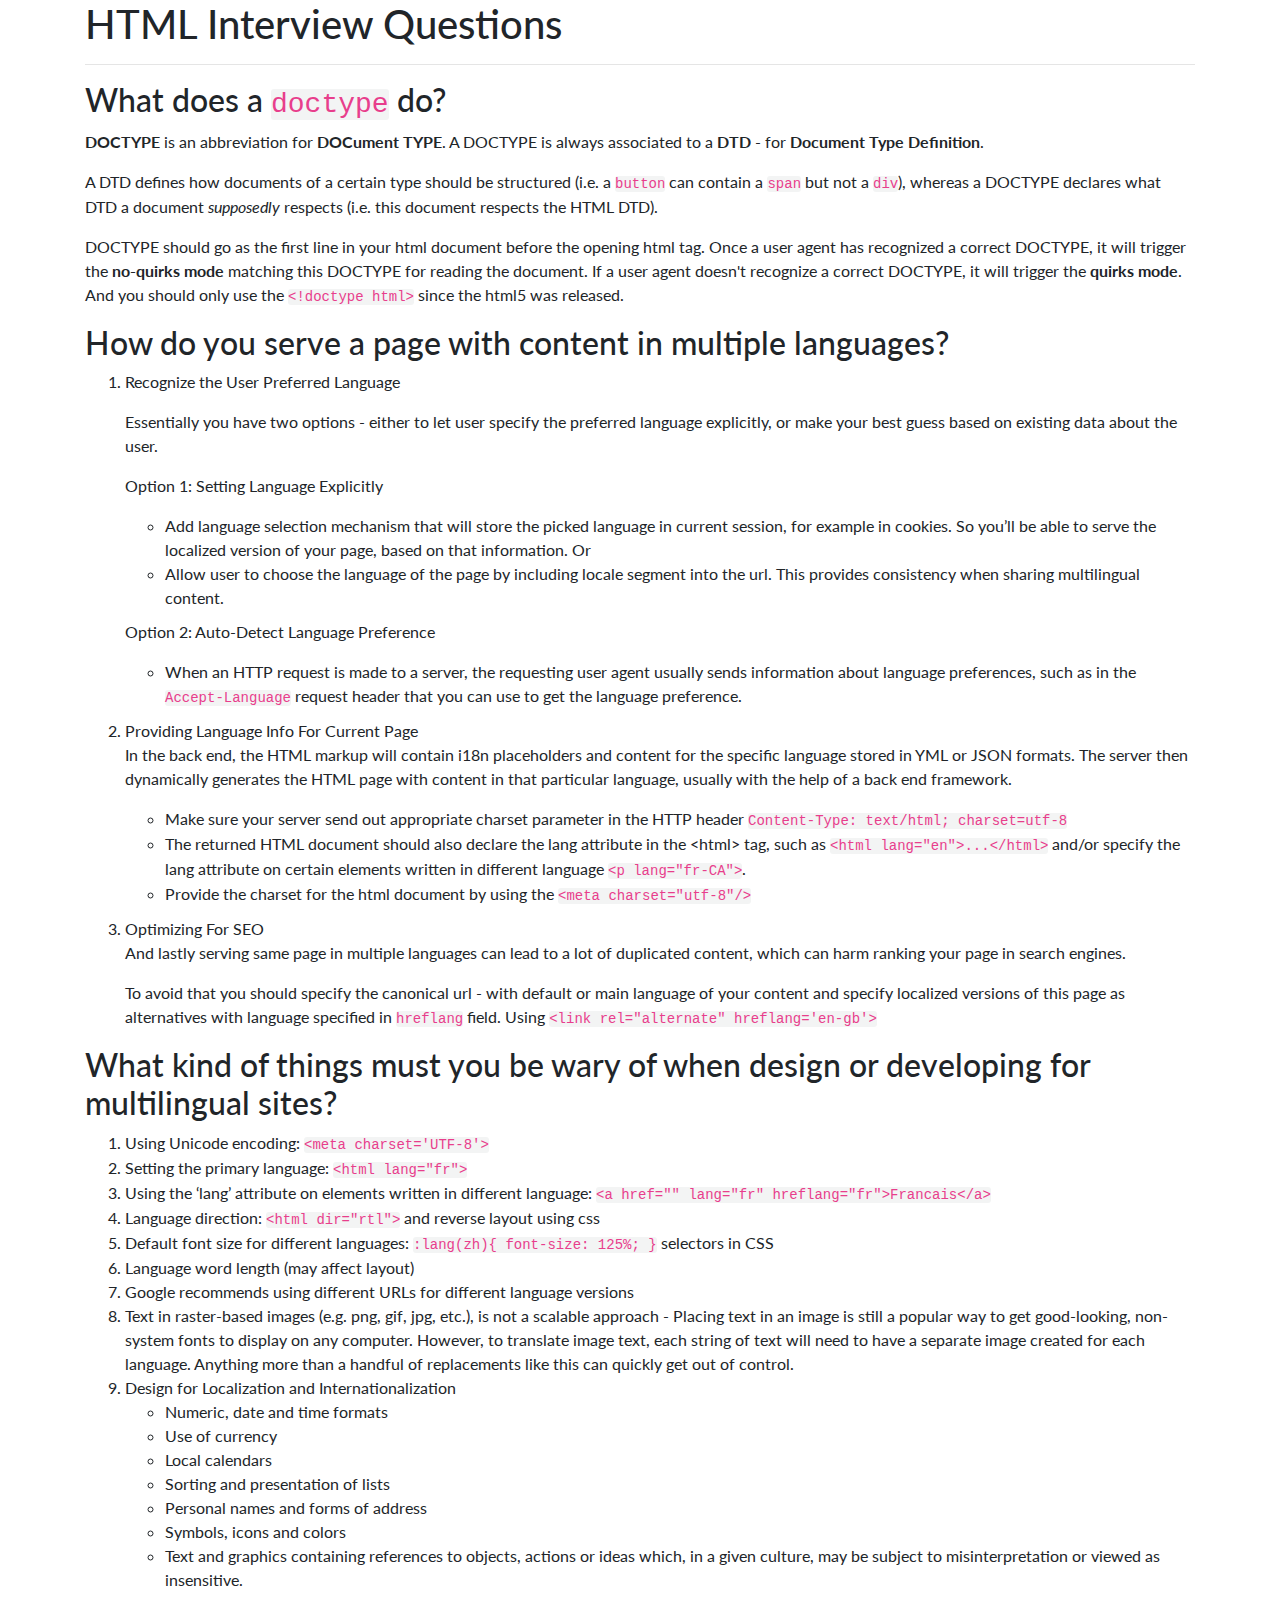
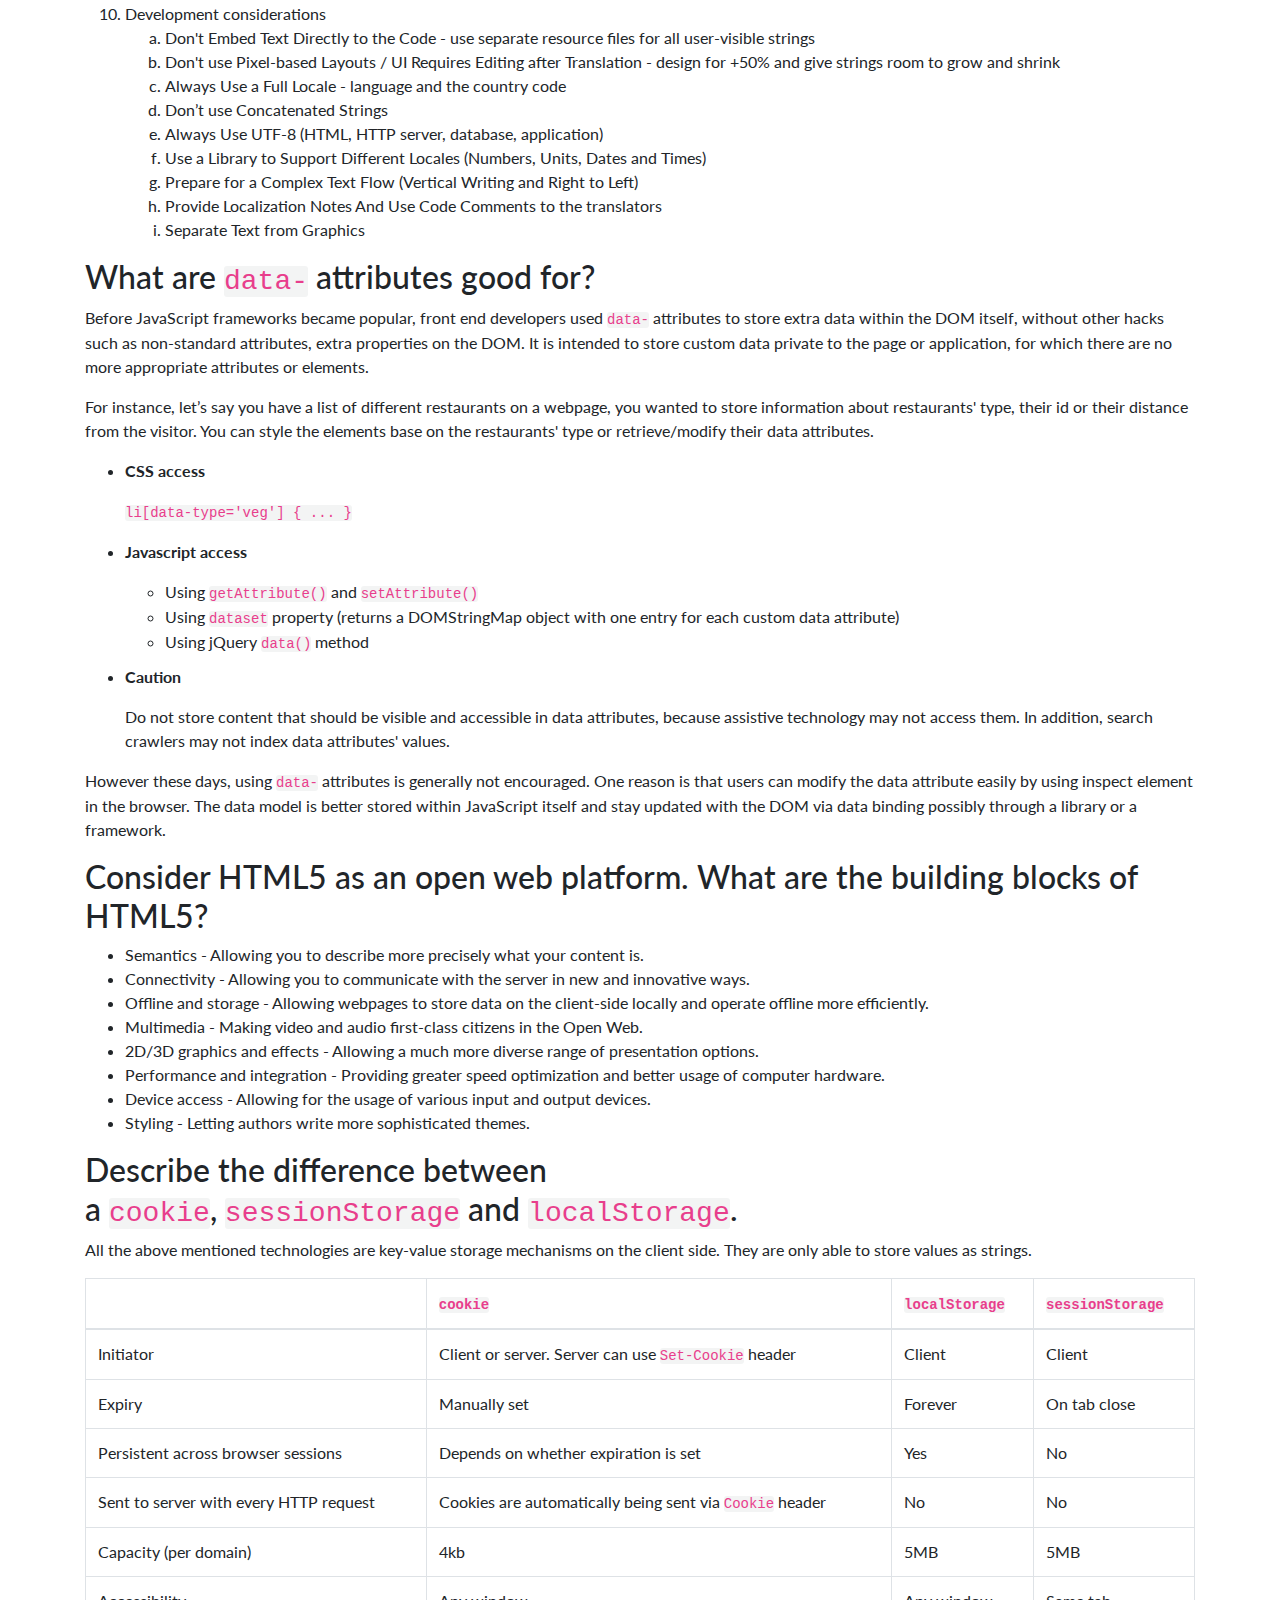
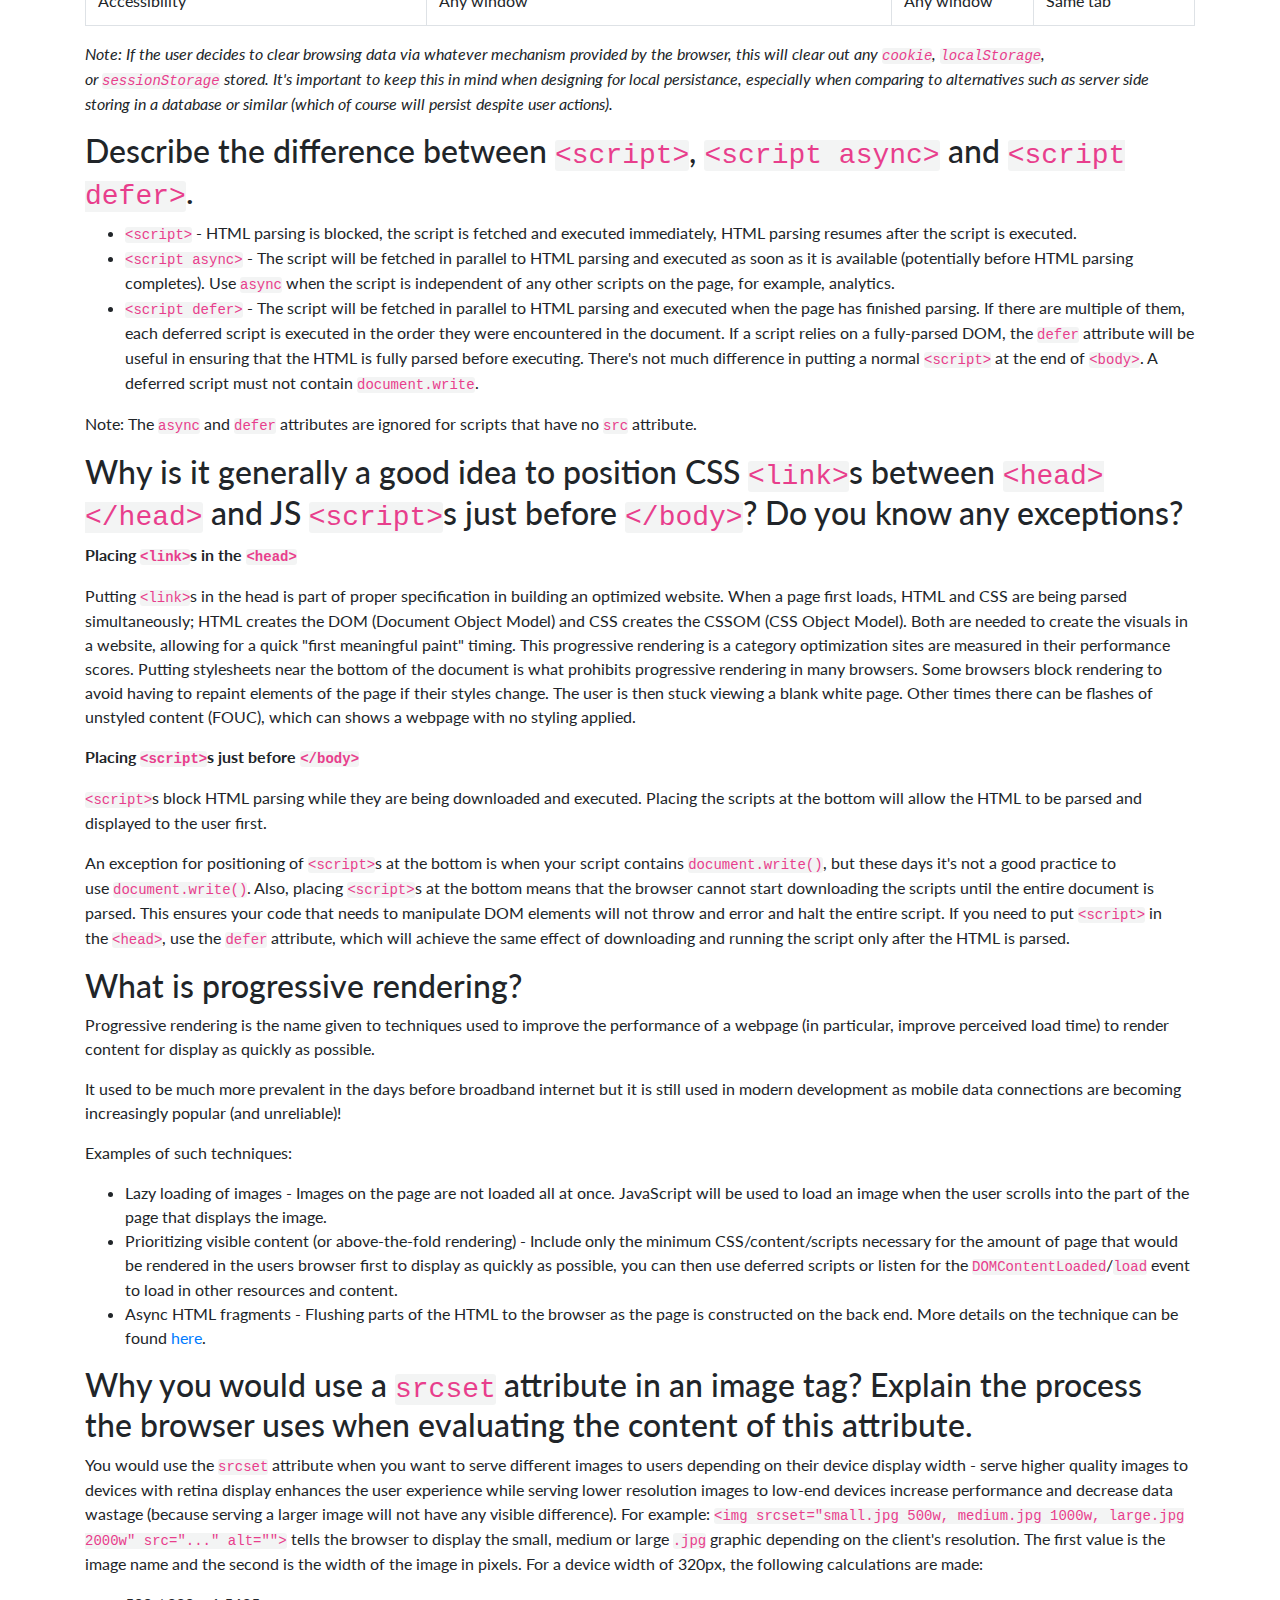
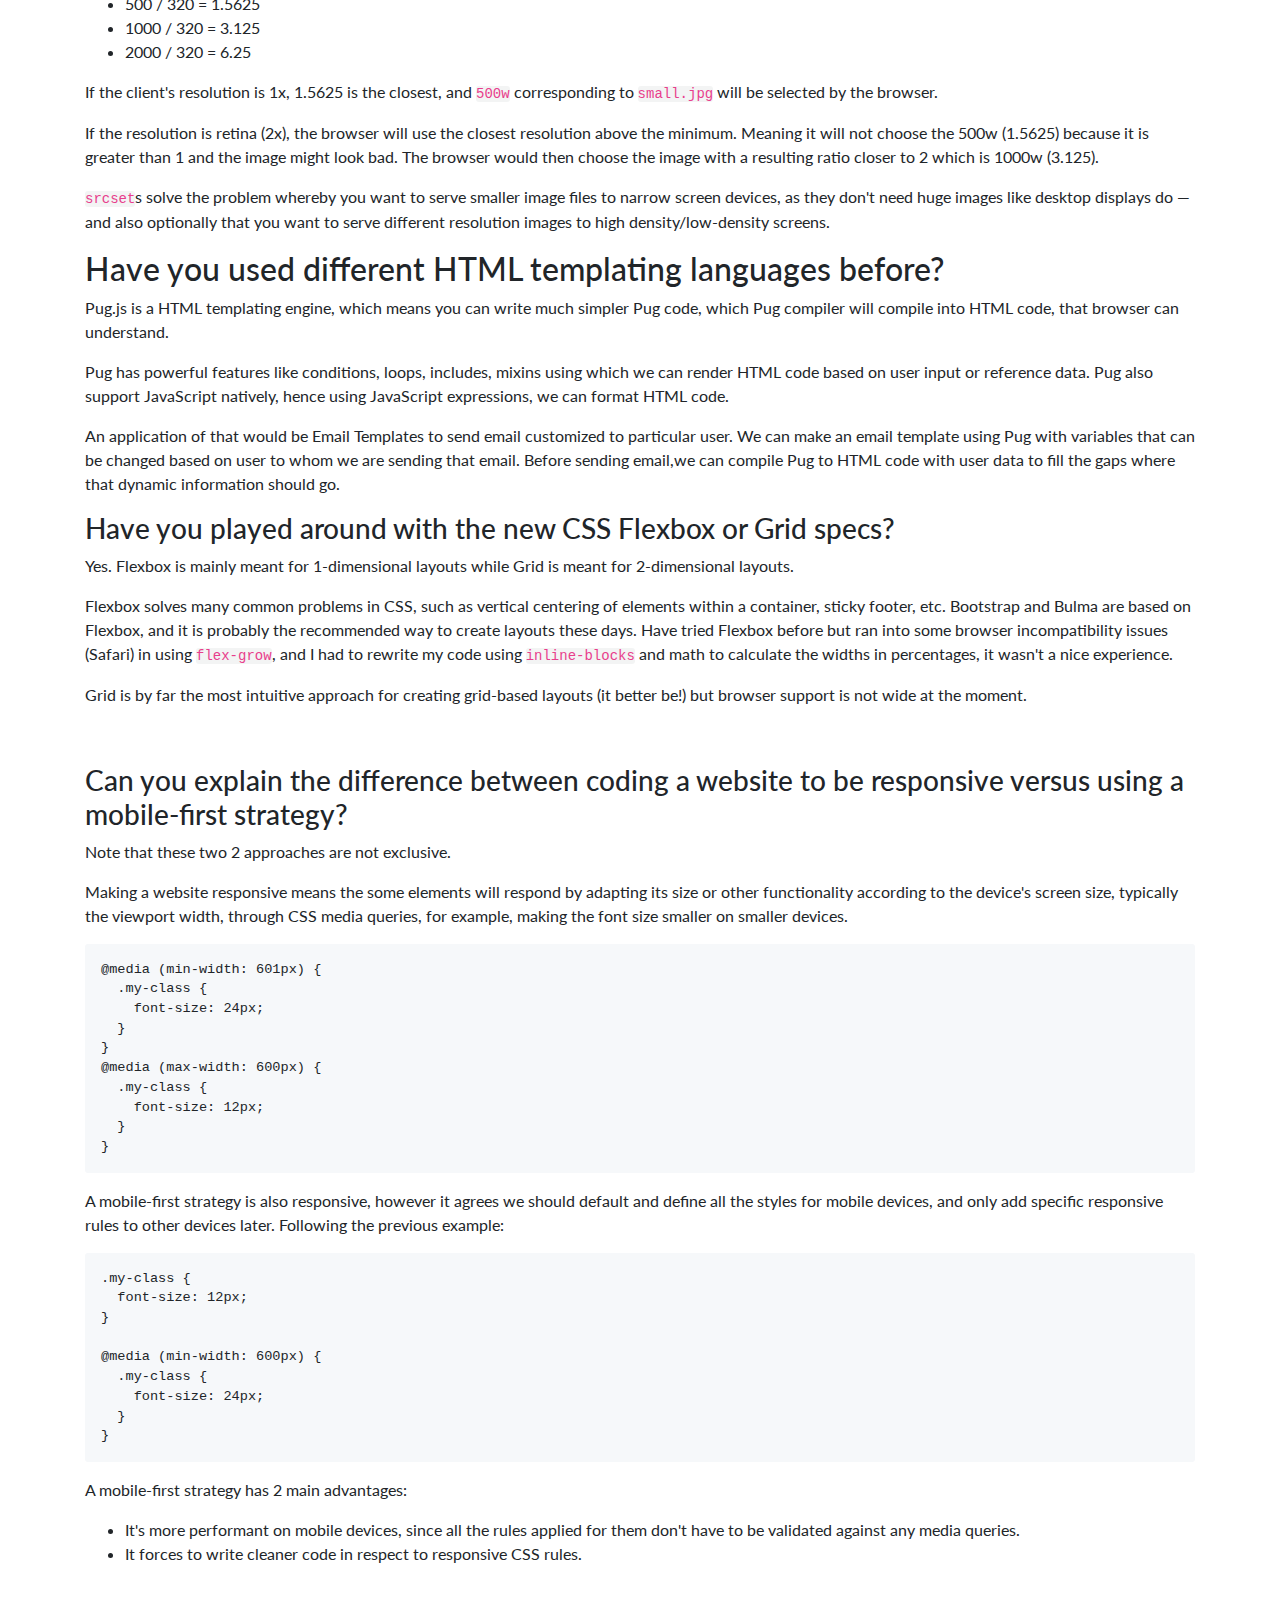
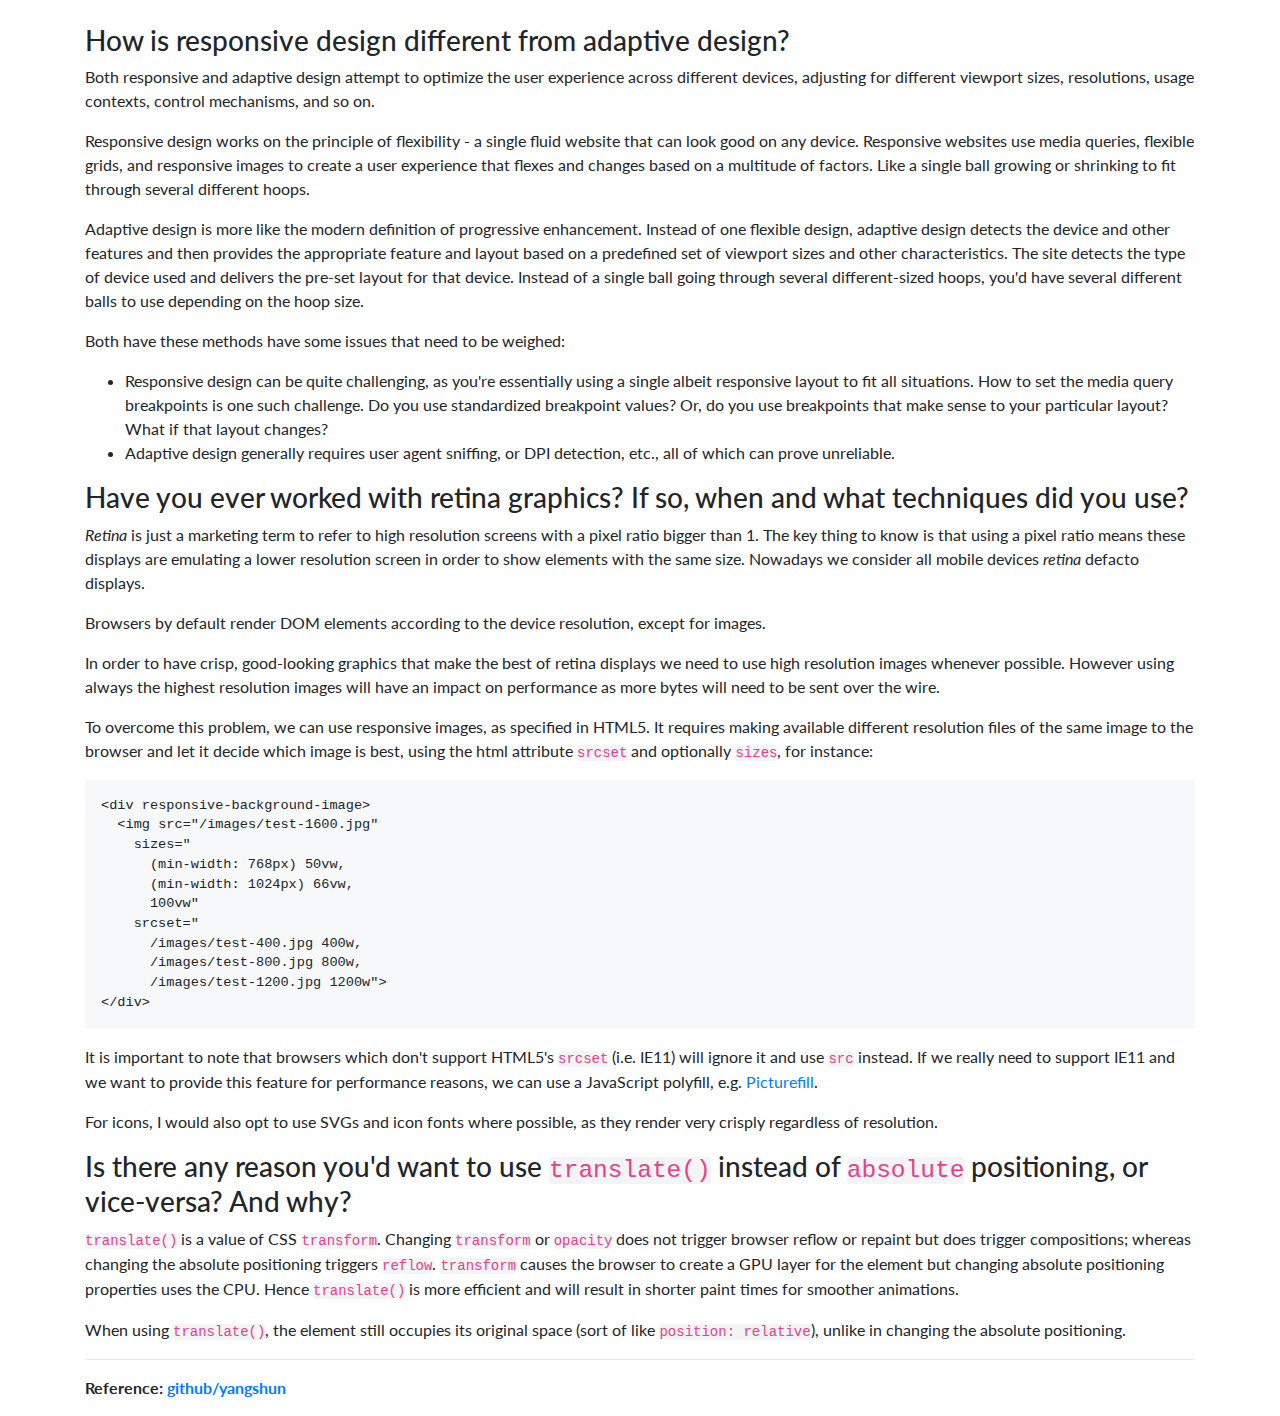
==== commit c07438a8: "CSS interview questions" ====
--- a/html_questions.html
+++ b/html_questions.html
@@ -229,9 +229,87 @@
 			<p>Pug.js is a HTML templating engine, which means you can write much simpler Pug code, which Pug compiler will compile into HTML code, that browser can understand. </p>
 			<p>Pug has powerful features like conditions, loops, includes, mixins using which we can render HTML code based on user input or reference data. Pug also support JavaScript natively, hence using JavaScript expressions, we can format HTML code.</p>
 			<p>An application of that would be Email Templates to send email customized to particular user. We can make an email template using Pug with variables that can be changed based on user to whom we are sending that email. Before sending email,we can compile Pug to HTML code with user data to fill the gaps where that dynamic information should go.</p>
-			
+
+
+			<h3>Have you played around with the new CSS Flexbox or Grid specs?</h3>
+			<p>Yes. Flexbox is mainly meant for 1-dimensional layouts while Grid is meant for 2-dimensional layouts.</p>
+			<p>Flexbox solves many common problems in CSS, such as vertical centering of elements within a container, sticky footer, etc. Bootstrap and Bulma are based on Flexbox, and it is probably the recommended way to create layouts these days. Have tried Flexbox before but ran into some browser incompatibility issues (Safari) in using&nbsp;<code>flex-grow</code>, and I had to rewrite my code using&nbsp;<code>inline-blocks</code>&nbsp;and math to calculate the widths in percentages, it wasn't a nice experience.</p>
+			<p>Grid is by far the most intuitive approach for creating grid-based layouts (it better be!) but browser support is not wide at the moment.</p>
+
+			<h3>&nbsp;</h3>
+			<h3>Can you explain the difference between coding a website to be responsive versus using a mobile-first strategy?</h3>
+			<p>Note that these two 2 approaches are not exclusive.</p>
+			<p>Making a website responsive means the some elements will respond by adapting its size or other functionality according to the device's screen size, typically the viewport width, through CSS media queries, for example, making the font size smaller on smaller devices.</p>
+			<div class="highlight highlight-source-css">
+				<pre><span class="pl-k">@media</span> (<span class="pl-c1">min-width</span>: <span class="pl-c1">601<span class="pl-k">px</span></span>) {
+  <span class="pl-e">.my-class</span> {
+    <span class="pl-c1"><span class="pl-c1">font-size</span></span>: <span class="pl-c1">24<span class="pl-k">px</span></span>;
+  }
+}
+<span class="pl-k">@media</span> (<span class="pl-c1">max-width</span>: <span class="pl-c1">600<span class="pl-k">px</span></span>) {
+  <span class="pl-e">.my-class</span> {
+    <span class="pl-c1"><span class="pl-c1">font-size</span></span>: <span class="pl-c1">12<span class="pl-k">px</span></span>;
+  }
+}</pre>
+			</div>
+			<p>A mobile-first strategy is also responsive, however it agrees we should default and define all the styles for mobile devices, and only add specific responsive rules to other devices later. Following the previous example:</p>
+			<div class="highlight highlight-source-css">
+				<pre><span class="pl-e">.my-class</span> {
+  <span class="pl-c1"><span class="pl-c1">font-size</span></span>: <span class="pl-c1">12<span class="pl-k">px</span></span>;
+}
+
+<span class="pl-k">@media</span> (<span class="pl-c1">min-width</span>: <span class="pl-c1">600<span class="pl-k">px</span></span>) {
+  <span class="pl-e">.my-class</span> {
+    <span class="pl-c1"><span class="pl-c1">font-size</span></span>: <span class="pl-c1">24<span class="pl-k">px</span></span>;
+  }
+}</pre>
+			</div>
+			<p>A mobile-first strategy has 2 main advantages:</p>
+			<ul>
+				<li>It's more performant on mobile devices, since all the rules applied for them don't have to be validated against any media queries.</li>
+				<li>It forces to write cleaner code in respect to responsive CSS rules.</li>
+			</ul>
+
+
+			<h3>&nbsp;</h3>
+			<h3>How is responsive design different from adaptive design?</h3>
+			<p>Both responsive and adaptive design attempt to optimize the user experience across different devices, adjusting for different viewport sizes, resolutions, usage contexts, control mechanisms, and so on.</p>
+			<p>Responsive design works on the principle of flexibility - a single fluid website that can look good on any device. Responsive websites use media queries, flexible grids, and responsive images to create a user experience that flexes and changes based on a multitude of factors. Like a single ball growing or shrinking to fit through several different hoops.</p>
+			<p>Adaptive design is more like the modern definition of progressive enhancement. Instead of one flexible design, adaptive design detects the device and other features and then provides the appropriate feature and layout based on a predefined set of viewport sizes and other characteristics. The site detects the type of device used and delivers the pre-set layout for that device. Instead of a single ball going through several different-sized hoops, you'd have several different balls to use depending on the hoop size.</p>
+			<p>Both have these methods have some issues that need to be weighed:</p>
+			<ul>
+				<li>Responsive design can be quite challenging, as you're essentially using a single albeit responsive layout to fit all situations. How to set the media query breakpoints is one such challenge. Do you use standardized breakpoint values? Or, do you use breakpoints that make sense to your particular layout? What if that layout changes?</li>
+				<li>Adaptive design generally requires user agent sniffing, or DPI detection, etc., all of which can prove unreliable.</li>
+			</ul>
+
+			<h3>Have you ever worked with retina graphics? If so, when and what techniques did you use?</h3>
+			<p><em>Retina</em>&nbsp;is just a marketing term to refer to high resolution screens with a pixel ratio bigger than 1. The key thing to know is that using a pixel ratio means these displays are emulating a lower resolution screen in order to show elements with the same size. Nowadays we consider all mobile devices&nbsp;<em>retina</em>&nbsp;defacto displays.</p>
+			<p>Browsers by default render DOM elements according to the device resolution, except for images.</p>
+			<p>In order to have crisp, good-looking graphics that make the best of retina displays we need to use high resolution images whenever possible. However using always the highest resolution images will have an impact on performance as more bytes will need to be sent over the wire.</p>
+			<p>To overcome this problem, we can use responsive images, as specified in HTML5. It requires making available different resolution files of the same image to the browser and let it decide which image is best, using the html attribute&nbsp;<code>srcset</code>&nbsp;and optionally&nbsp;<code>sizes</code>, for instance:</p>
+			<div class="highlight highlight-text-html-basic">
+				<pre>&lt;<span class="pl-ent">div</span> <span class="pl-e">responsive-background-image</span>&gt;
+  &lt;<span class="pl-ent">img</span> <span class="pl-e">src</span>=<span class="pl-s"><span class="pl-pds">"</span>/images/test-1600.jpg<span class="pl-pds">"</span></span>
+    <span class="pl-e">sizes</span>=<span class="pl-s"><span class="pl-pds">"</span></span>
+<span class="pl-s">      (min-width: 768px) 50vw,</span>
+<span class="pl-s">      (min-width: 1024px) 66vw,</span>
+<span class="pl-s">      100vw<span class="pl-pds">"</span></span>
+    <span class="pl-e">srcset</span>=<span class="pl-s"><span class="pl-pds">"</span></span>
+<span class="pl-s">      /images/test-400.jpg 400w,</span>
+<span class="pl-s">      /images/test-800.jpg 800w,</span>
+<span class="pl-s">      /images/test-1200.jpg 1200w<span class="pl-pds">"</span></span>&gt;
+&lt;/<span class="pl-ent">div</span>&gt;</pre>
+			</div>
+			<p>It is important to note that browsers which don't support HTML5's&nbsp;<code>srcset</code>&nbsp;(i.e. IE11) will ignore it and use&nbsp;<code>src</code>&nbsp;instead. If we really need to support IE11 and we want to provide this feature for performance reasons, we can use a JavaScript polyfill, e.g. <a href="http://scottjehl.github.io/picturefill/" target="_blank">Picturefill</a>.</p>
+			<p>For icons, I would also opt to use SVGs and icon fonts where possible, as they render very crisply regardless of resolution.</p>
+
+			<h3>Is there any reason you'd want to use&nbsp;<code>translate()</code>&nbsp;instead of&nbsp;<code>absolute</code>&nbsp;positioning, or vice-versa? And why?</h3>
+			<p><code>translate()</code>&nbsp;is a value of CSS&nbsp;<code>transform</code>. Changing&nbsp;<code>transform</code>&nbsp;or&nbsp;<code>opacity</code>&nbsp;does not trigger browser reflow or repaint but does trigger compositions; whereas changing the absolute positioning triggers&nbsp;<code>reflow</code>.&nbsp;<code>transform</code>&nbsp;causes the browser to create a GPU layer for the element but changing absolute positioning properties uses the CPU. Hence&nbsp;<code>translate()</code>&nbsp;is more efficient and will result in shorter paint times for smoother animations.</p>
+			<p>When using&nbsp;<code>translate()</code>, the element still occupies its original space (sort of like&nbsp;<code>position: relative</code>), unlike in changing the absolute positioning.</p>
+
+
 			<hr>
-			
+
 			<p><strong>Reference: <a href="https://github.com/yangshun/front-end-interview-handbook/blob/master/questions/html-questions.md" target="_blank">github/yangshun</a></strong></p>
 		</div>
 	</div>
--- a/styles.css
+++ b/styles.css
@@ -19,4 +19,12 @@
 ol li:last-child,
 ul li:last-child {
 	margin-bottom: 10px;
+}
+pre {
+    padding: 16px;
+    overflow: auto;
+    font-size: 85%;
+    line-height: 1.45;
+    background-color: #f6f8fa;
+    border-radius: 3px;
 }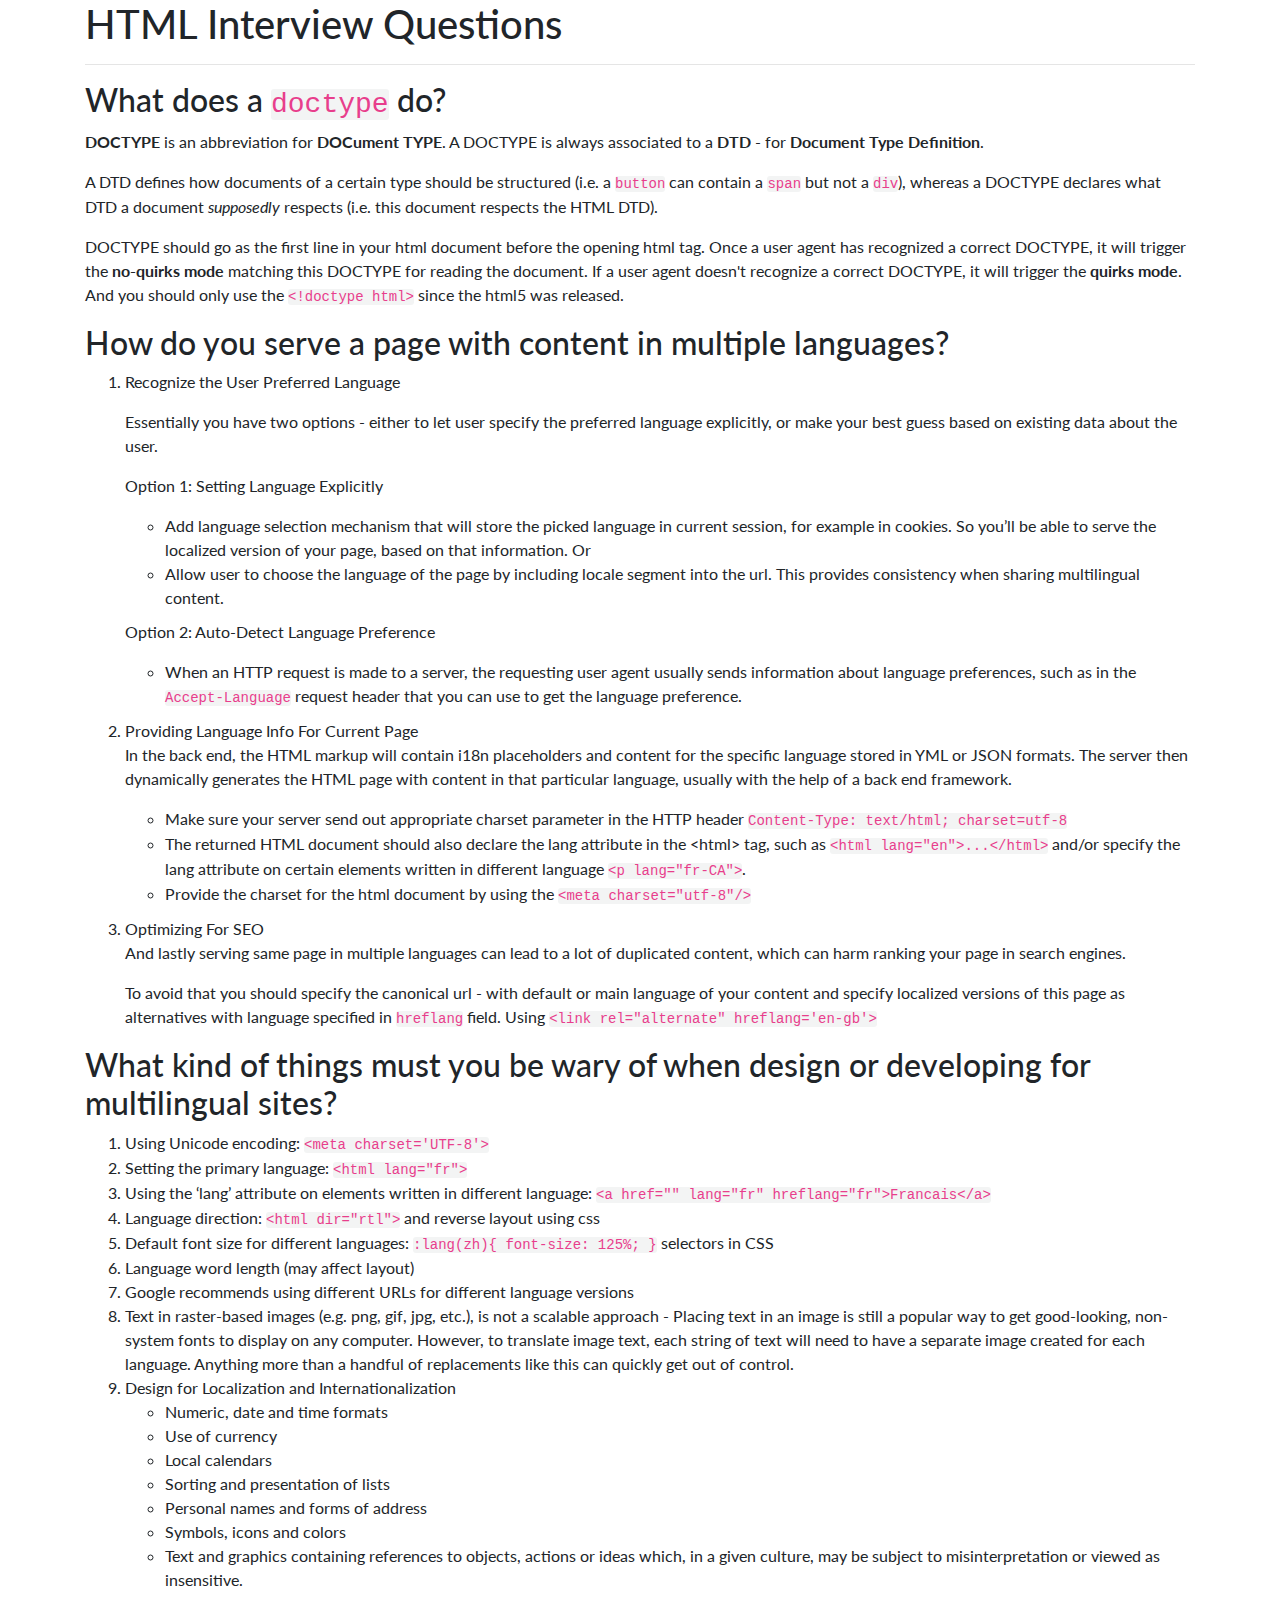
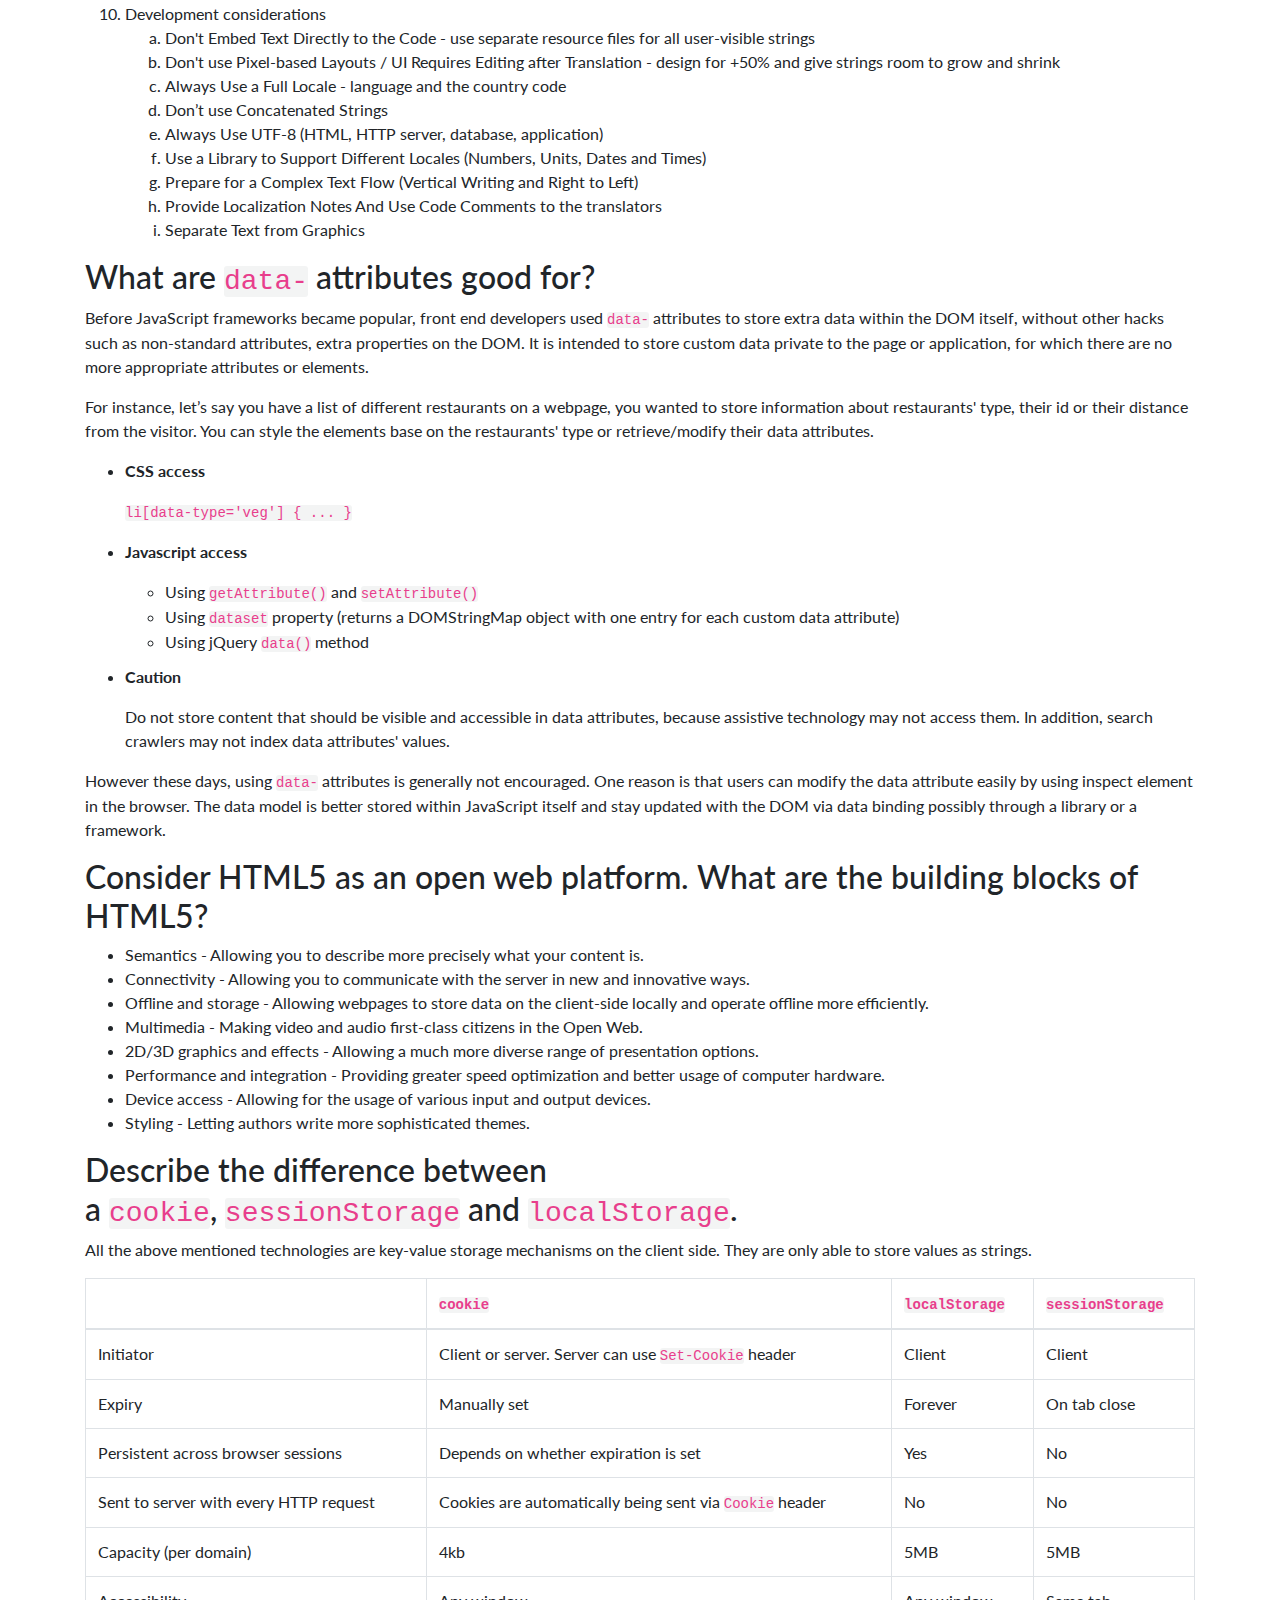
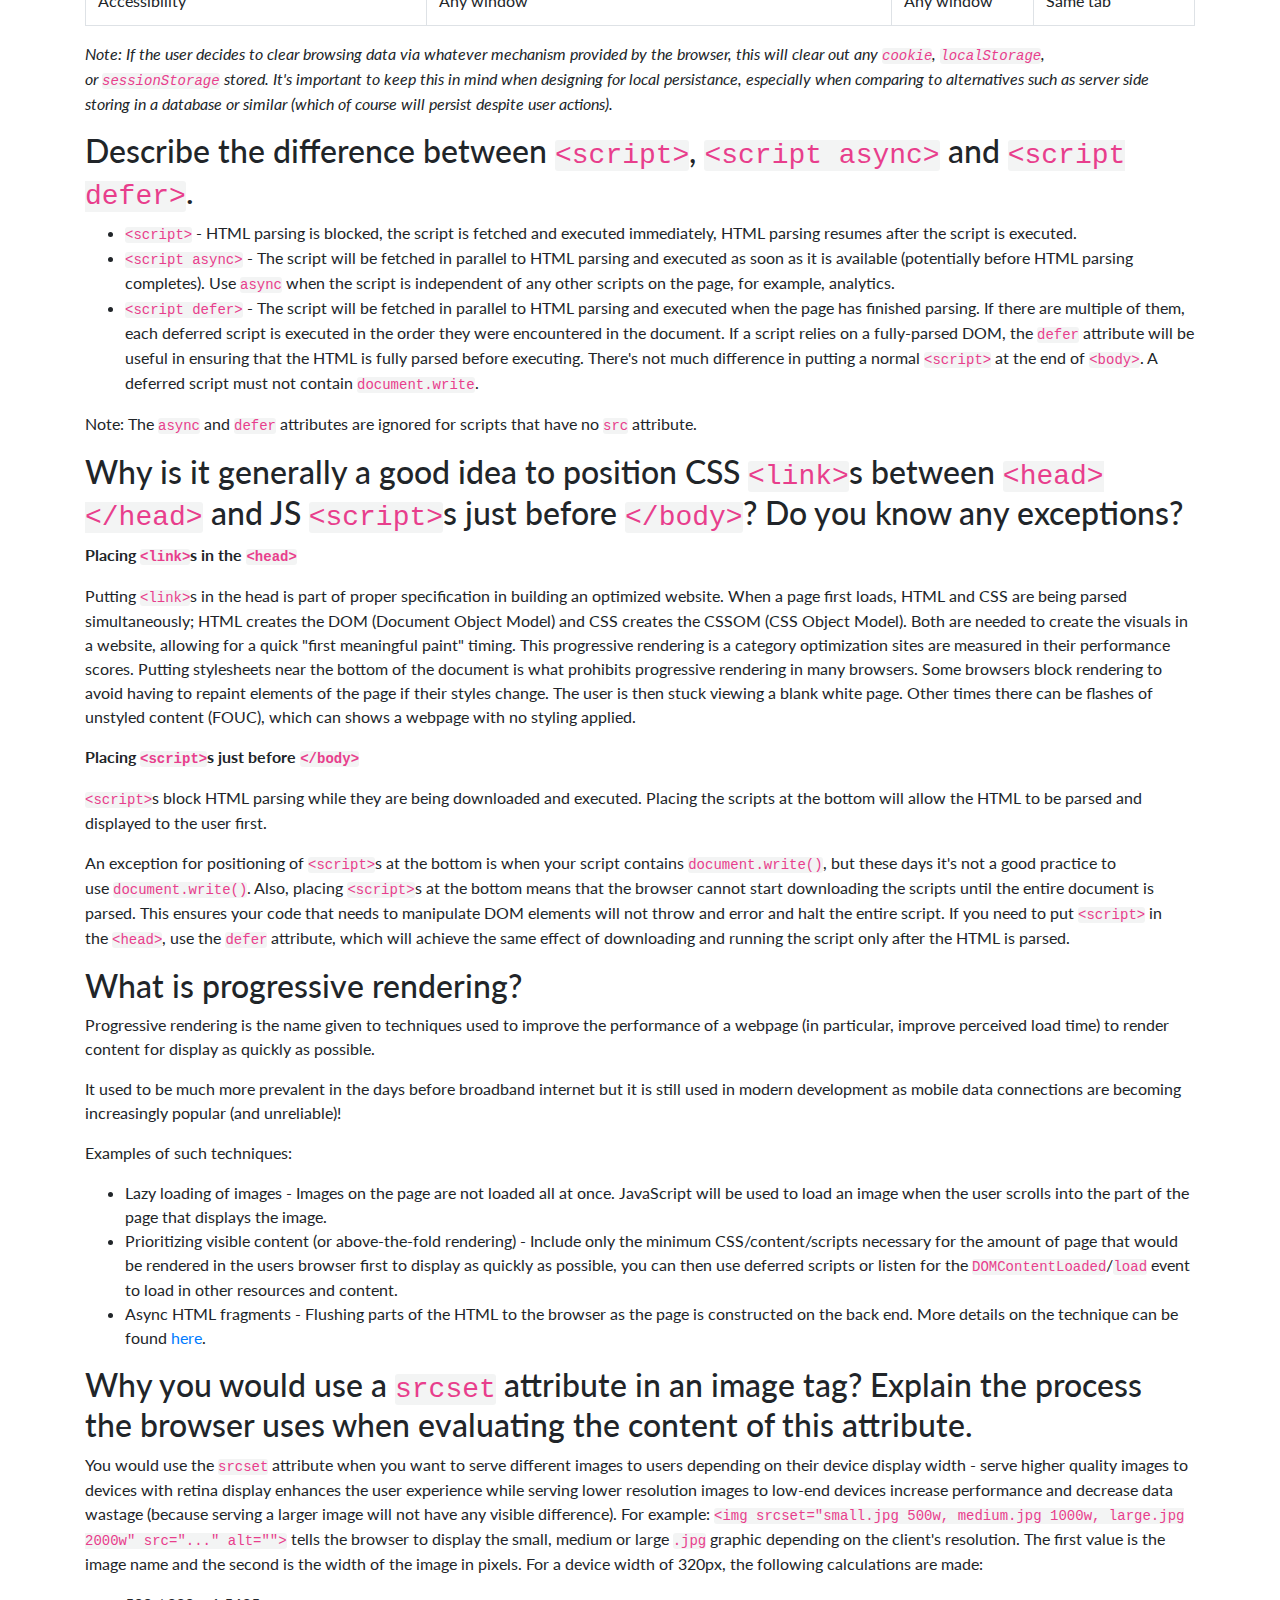
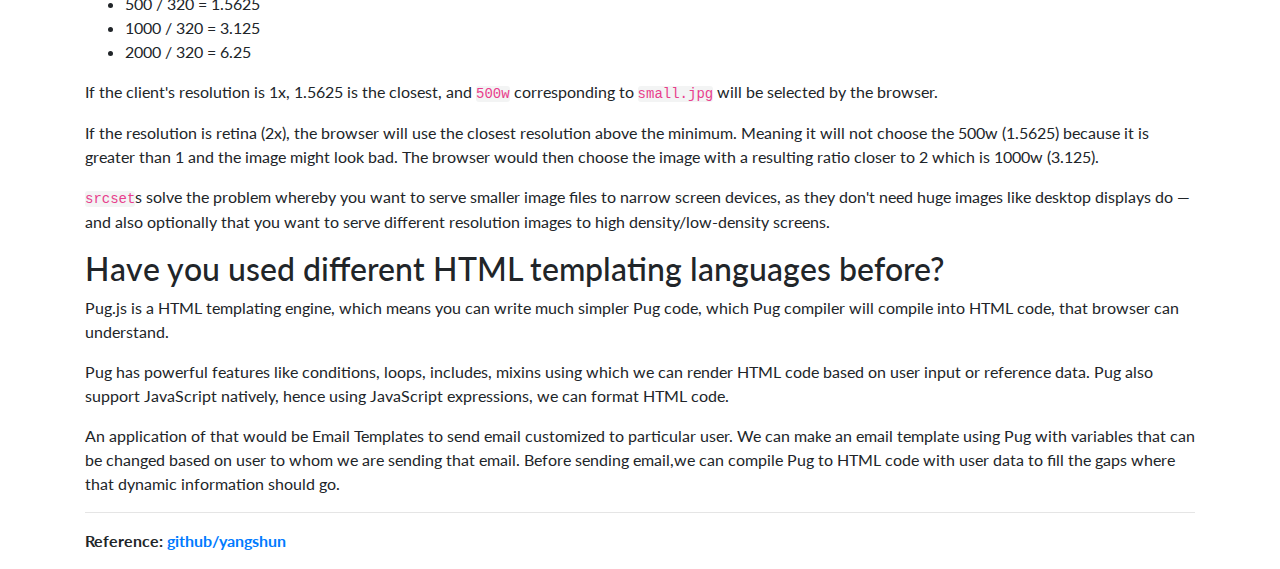
==== commit 62eaec68: "added js page" ====
--- a/html_questions.html
+++ b/html_questions.html
@@ -231,82 +231,7 @@
 			<p>An application of that would be Email Templates to send email customized to particular user. We can make an email template using Pug with variables that can be changed based on user to whom we are sending that email. Before sending email,we can compile Pug to HTML code with user data to fill the gaps where that dynamic information should go.</p>
 
 
-			<h3>Have you played around with the new CSS Flexbox or Grid specs?</h3>
-			<p>Yes. Flexbox is mainly meant for 1-dimensional layouts while Grid is meant for 2-dimensional layouts.</p>
-			<p>Flexbox solves many common problems in CSS, such as vertical centering of elements within a container, sticky footer, etc. Bootstrap and Bulma are based on Flexbox, and it is probably the recommended way to create layouts these days. Have tried Flexbox before but ran into some browser incompatibility issues (Safari) in using&nbsp;<code>flex-grow</code>, and I had to rewrite my code using&nbsp;<code>inline-blocks</code>&nbsp;and math to calculate the widths in percentages, it wasn't a nice experience.</p>
-			<p>Grid is by far the most intuitive approach for creating grid-based layouts (it better be!) but browser support is not wide at the moment.</p>
-
-			<h3>&nbsp;</h3>
-			<h3>Can you explain the difference between coding a website to be responsive versus using a mobile-first strategy?</h3>
-			<p>Note that these two 2 approaches are not exclusive.</p>
-			<p>Making a website responsive means the some elements will respond by adapting its size or other functionality according to the device's screen size, typically the viewport width, through CSS media queries, for example, making the font size smaller on smaller devices.</p>
-			<div class="highlight highlight-source-css">
-				<pre><span class="pl-k">@media</span> (<span class="pl-c1">min-width</span>: <span class="pl-c1">601<span class="pl-k">px</span></span>) {
-  <span class="pl-e">.my-class</span> {
-    <span class="pl-c1"><span class="pl-c1">font-size</span></span>: <span class="pl-c1">24<span class="pl-k">px</span></span>;
-  }
-}
-<span class="pl-k">@media</span> (<span class="pl-c1">max-width</span>: <span class="pl-c1">600<span class="pl-k">px</span></span>) {
-  <span class="pl-e">.my-class</span> {
-    <span class="pl-c1"><span class="pl-c1">font-size</span></span>: <span class="pl-c1">12<span class="pl-k">px</span></span>;
-  }
-}</pre>
-			</div>
-			<p>A mobile-first strategy is also responsive, however it agrees we should default and define all the styles for mobile devices, and only add specific responsive rules to other devices later. Following the previous example:</p>
-			<div class="highlight highlight-source-css">
-				<pre><span class="pl-e">.my-class</span> {
-  <span class="pl-c1"><span class="pl-c1">font-size</span></span>: <span class="pl-c1">12<span class="pl-k">px</span></span>;
-}
-
-<span class="pl-k">@media</span> (<span class="pl-c1">min-width</span>: <span class="pl-c1">600<span class="pl-k">px</span></span>) {
-  <span class="pl-e">.my-class</span> {
-    <span class="pl-c1"><span class="pl-c1">font-size</span></span>: <span class="pl-c1">24<span class="pl-k">px</span></span>;
-  }
-}</pre>
-			</div>
-			<p>A mobile-first strategy has 2 main advantages:</p>
-			<ul>
-				<li>It's more performant on mobile devices, since all the rules applied for them don't have to be validated against any media queries.</li>
-				<li>It forces to write cleaner code in respect to responsive CSS rules.</li>
-			</ul>
-
-
-			<h3>&nbsp;</h3>
-			<h3>How is responsive design different from adaptive design?</h3>
-			<p>Both responsive and adaptive design attempt to optimize the user experience across different devices, adjusting for different viewport sizes, resolutions, usage contexts, control mechanisms, and so on.</p>
-			<p>Responsive design works on the principle of flexibility - a single fluid website that can look good on any device. Responsive websites use media queries, flexible grids, and responsive images to create a user experience that flexes and changes based on a multitude of factors. Like a single ball growing or shrinking to fit through several different hoops.</p>
-			<p>Adaptive design is more like the modern definition of progressive enhancement. Instead of one flexible design, adaptive design detects the device and other features and then provides the appropriate feature and layout based on a predefined set of viewport sizes and other characteristics. The site detects the type of device used and delivers the pre-set layout for that device. Instead of a single ball going through several different-sized hoops, you'd have several different balls to use depending on the hoop size.</p>
-			<p>Both have these methods have some issues that need to be weighed:</p>
-			<ul>
-				<li>Responsive design can be quite challenging, as you're essentially using a single albeit responsive layout to fit all situations. How to set the media query breakpoints is one such challenge. Do you use standardized breakpoint values? Or, do you use breakpoints that make sense to your particular layout? What if that layout changes?</li>
-				<li>Adaptive design generally requires user agent sniffing, or DPI detection, etc., all of which can prove unreliable.</li>
-			</ul>
-
-			<h3>Have you ever worked with retina graphics? If so, when and what techniques did you use?</h3>
-			<p><em>Retina</em>&nbsp;is just a marketing term to refer to high resolution screens with a pixel ratio bigger than 1. The key thing to know is that using a pixel ratio means these displays are emulating a lower resolution screen in order to show elements with the same size. Nowadays we consider all mobile devices&nbsp;<em>retina</em>&nbsp;defacto displays.</p>
-			<p>Browsers by default render DOM elements according to the device resolution, except for images.</p>
-			<p>In order to have crisp, good-looking graphics that make the best of retina displays we need to use high resolution images whenever possible. However using always the highest resolution images will have an impact on performance as more bytes will need to be sent over the wire.</p>
-			<p>To overcome this problem, we can use responsive images, as specified in HTML5. It requires making available different resolution files of the same image to the browser and let it decide which image is best, using the html attribute&nbsp;<code>srcset</code>&nbsp;and optionally&nbsp;<code>sizes</code>, for instance:</p>
-			<div class="highlight highlight-text-html-basic">
-				<pre>&lt;<span class="pl-ent">div</span> <span class="pl-e">responsive-background-image</span>&gt;
-  &lt;<span class="pl-ent">img</span> <span class="pl-e">src</span>=<span class="pl-s"><span class="pl-pds">"</span>/images/test-1600.jpg<span class="pl-pds">"</span></span>
-    <span class="pl-e">sizes</span>=<span class="pl-s"><span class="pl-pds">"</span></span>
-<span class="pl-s">      (min-width: 768px) 50vw,</span>
-<span class="pl-s">      (min-width: 1024px) 66vw,</span>
-<span class="pl-s">      100vw<span class="pl-pds">"</span></span>
-    <span class="pl-e">srcset</span>=<span class="pl-s"><span class="pl-pds">"</span></span>
-<span class="pl-s">      /images/test-400.jpg 400w,</span>
-<span class="pl-s">      /images/test-800.jpg 800w,</span>
-<span class="pl-s">      /images/test-1200.jpg 1200w<span class="pl-pds">"</span></span>&gt;
-&lt;/<span class="pl-ent">div</span>&gt;</pre>
-			</div>
-			<p>It is important to note that browsers which don't support HTML5's&nbsp;<code>srcset</code>&nbsp;(i.e. IE11) will ignore it and use&nbsp;<code>src</code>&nbsp;instead. If we really need to support IE11 and we want to provide this feature for performance reasons, we can use a JavaScript polyfill, e.g. <a href="http://scottjehl.github.io/picturefill/" target="_blank">Picturefill</a>.</p>
-			<p>For icons, I would also opt to use SVGs and icon fonts where possible, as they render very crisply regardless of resolution.</p>
-
-			<h3>Is there any reason you'd want to use&nbsp;<code>translate()</code>&nbsp;instead of&nbsp;<code>absolute</code>&nbsp;positioning, or vice-versa? And why?</h3>
-			<p><code>translate()</code>&nbsp;is a value of CSS&nbsp;<code>transform</code>. Changing&nbsp;<code>transform</code>&nbsp;or&nbsp;<code>opacity</code>&nbsp;does not trigger browser reflow or repaint but does trigger compositions; whereas changing the absolute positioning triggers&nbsp;<code>reflow</code>.&nbsp;<code>transform</code>&nbsp;causes the browser to create a GPU layer for the element but changing absolute positioning properties uses the CPU. Hence&nbsp;<code>translate()</code>&nbsp;is more efficient and will result in shorter paint times for smoother animations.</p>
-			<p>When using&nbsp;<code>translate()</code>, the element still occupies its original space (sort of like&nbsp;<code>position: relative</code>), unlike in changing the absolute positioning.</p>
-
+			
 
 			<hr>
 
